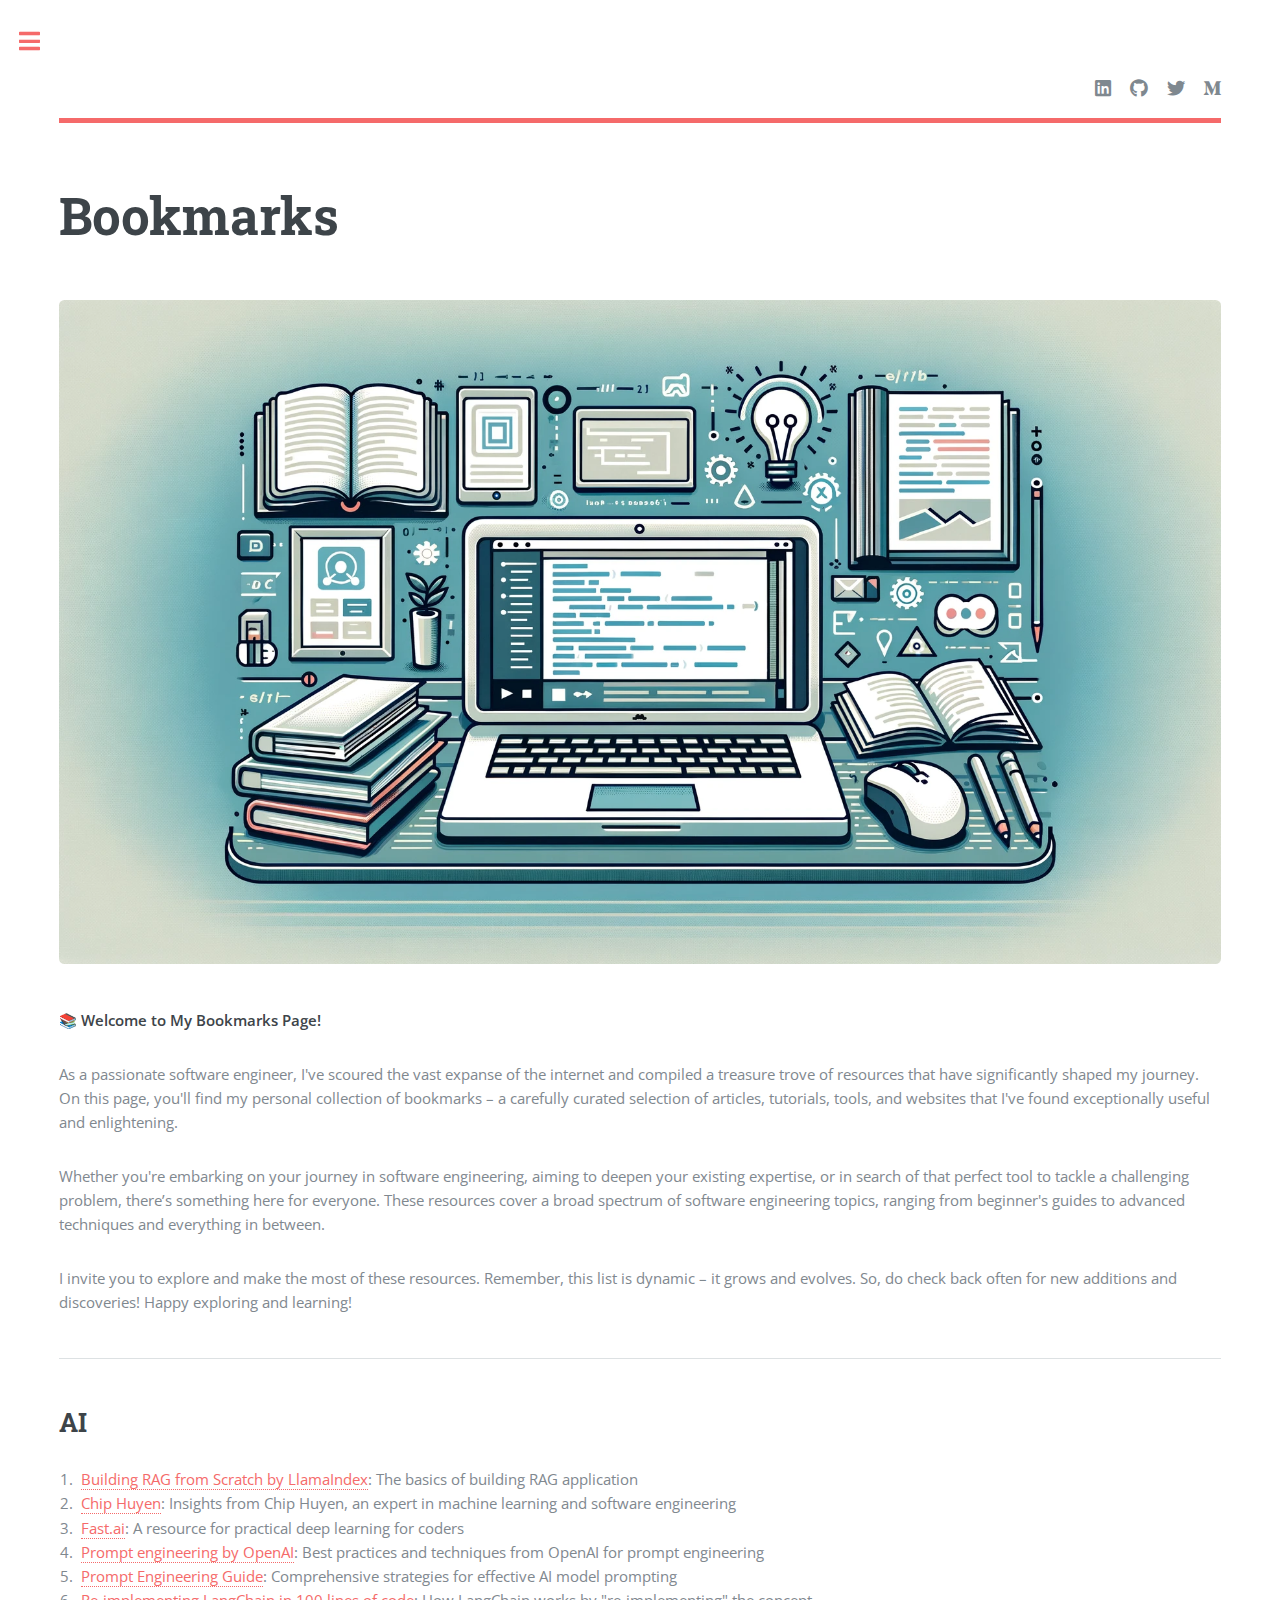
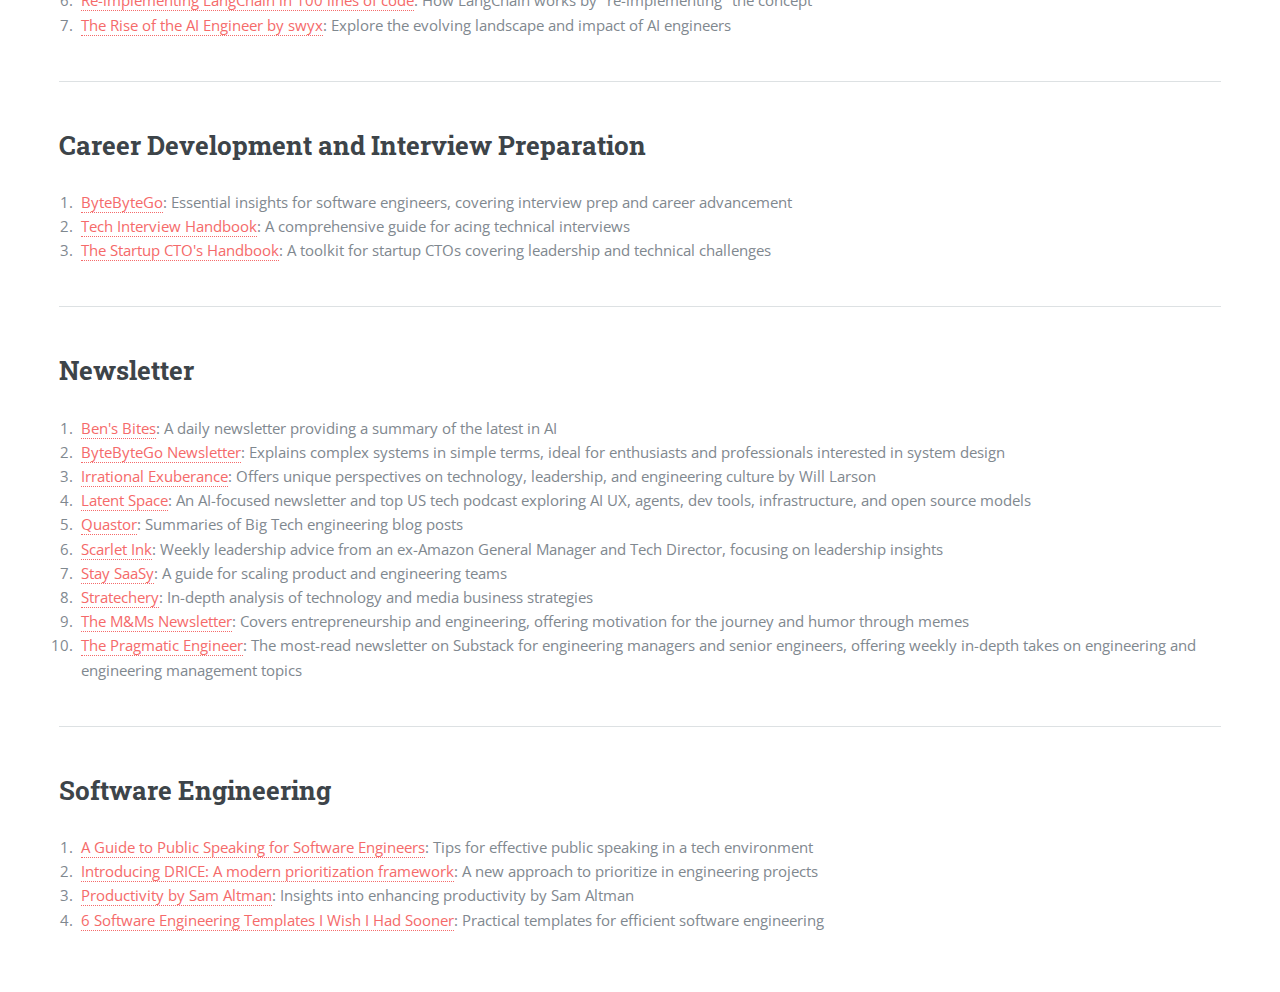
==== bookmarks.html @ eae69dfb "Add stratechery newsletter." ====
<!DOCTYPE HTML>
<html>

<head>
	<!-- Google tag (gtag.js) -->
	<script async src="https://www.googletagmanager.com/gtag/js?id=G-Q0S396J6ZJ"></script>
	<script>
		window.dataLayer = window.dataLayer || [];
		function gtag() { dataLayer.push(arguments); }
		gtag('js', new Date());

		gtag('config', 'G-Q0S396J6ZJ');
	</script>
	<title>Bookmarks</title>
	<meta charset="utf-8" />
	<meta name="viewport" content="width=device-width, initial-scale=1, user-scalable=no" />
	<meta name="description"
		content="Discover a curated list of software engineering resources and tools personally selected by Kai Boon Ee, covering a range of topics from AI to web development." />
	<link rel="stylesheet" href="assets/css/main.css" />
</head>

<body class="is-preload">

	<!-- Wrapper -->
	<div id="wrapper">

		<!-- Main -->
		<div id="main">
			<div class="inner">

				<!-- Header -->
				<header id="header">
					<ul class="icons">
						<li><a href="https://www.linkedin.com/in/eekaiboon/" target="_blank"
								class="icon brands fa-linkedin"><span class="label">LinkedIn</span></a></li>
						<li><a href="https://github.com/eekaiboon" target="_blank" class="icon brands fa-github"><span
									class="label">Github</span></a></li>
						<li><a href="https://twitter.com/eekaiboon" target="_blank" class="icon brands fa-twitter"><span
									class="label">Twitter</span></a></li>
						<li><a href="https://medium.com/@eekaiboon" target="_blank"
								class="icon brands fa-medium-m"><span class="label">Medium</span></a></li>
					</ul>
				</header>

				<!-- Content -->
				<section>
					<header class="main">
						<h1>Bookmarks</h1>
					</header>

					<span class="image main"><img src="images/bookmarks.webp" alt="" /></span>

					<p>
						<strong>📚 Welcome to My Bookmarks Page!</strong>
					</p>
					<p>
						As a passionate software engineer, I've scoured the vast expanse of the internet and compiled a
						treasure trove of resources that have significantly shaped my journey. On this page, you'll find
						my personal collection of bookmarks – a carefully curated selection of articles, tutorials,
						tools, and websites that I've found exceptionally useful and enlightening.
					</p>
					<p>
						Whether you're embarking on your journey in software engineering, aiming to deepen your existing
						expertise, or in search of that perfect tool to tackle a challenging problem, there’s something
						here for everyone. These resources cover a broad spectrum of software engineering topics,
						ranging from beginner's guides to advanced techniques and everything in between.
					</p>
					<p>
						I invite you to explore and make the most of these resources. Remember, this list is dynamic –
						it grows and evolves. So, do check back often for new additions and discoveries! Happy exploring
						and learning!
					</p>

					<hr class="major" />

					<h2><a id="ai"></a>AI</h2>
					<ol>
						<li><a href="https://gpt-index.readthedocs.io/en/stable/optimizing/building_rag_from_scratch.html#"
								target="_blank">Building RAG from Scratch by LlamaIndex</a>: The basics of building RAG
							application</li>
						<li><a href="https://huyenchip.com/" target="_blank">Chip Huyen</a>: Insights from Chip Huyen,
							an expert in machine learning and software engineering</li>
						<li><a href="https://www.fast.ai" target="_blank">Fast.ai</a>: A resource for practical deep
							learning for coders</li>
						<li><a href="https://platform.openai.com/docs/guides/prompt-engineering" target="_blank">Prompt
								engineering by OpenAI</a>: Best practices and techniques from OpenAI for prompt
							engineering</li>
						<li><a href="https://www.promptingguide.ai/" target="_blank">Prompt Engineering Guide</a>:
							Comprehensive strategies for effective AI model prompting</li>
						<li><a href="https://blog.scottlogic.com/2023/05/04/langchain-mini.html"
								target="_blank">Re-implementing LangChain in 100 lines of code</a>: How LangChain works
							by "re-implementing" the concept</li>
						<li><a href="https://www.latent.space/p/ai-engineer" target="_blank">The Rise of the AI Engineer
								by swyx</a>: Explore the evolving landscape and impact of AI engineers</li>
					</ol>

					<hr class="major" />

					<h2><a id="career-dev">Career Development and Interview Preparation</h2>
					<ol>
						<li><a href="https://bytebytego.com/" target="_blank">ByteByteGo</a>: Essential insights for
							software engineers, covering interview prep and career advancement</li>
						<li><a href="https://github.com/yangshun/tech-interview-handbook" target="_blank">Tech Interview
								Handbook</a>: A comprehensive guide for acing technical interviews</li>
						<li><a href="https://github.com/ZachGoldberg/Startup-CTO-Handbook" target="_blank">The Startup
								CTO's Handbook</a>: A toolkit for startup CTOs covering leadership and technical
							challenges</li>
					</ol>

					<hr class="major" />

					<h2><a id="newsletter">Newsletter</h2>
					<ol>
						<li><a href="https://bensbites.co/" target="_blank">Ben's Bites</a>: A daily newsletter
							providing a summary of the latest in AI</li>
						<li><a href="https://blog.bytebytego.com/" target="_blank">ByteByteGo Newsletter</a>: Explains
							complex systems in simple terms, ideal for enthusiasts and professionals interested in
							system design
						</li>
						<li><a href="https://lethain.com/newsletter/" target="_blank">Irrational Exuberance</a>: Offers
							unique perspectives on technology, leadership, and engineering culture by Will Larson</li>
						<li><a href="https://www.latent.space/" target="_blank">Latent Space</a>: An AI-focused
							newsletter and top US tech podcast exploring AI UX, agents, dev tools, infrastructure, and
							open source models</li>
						<li><a href="https://blog.quastor.org/" target="_blank">Quastor</a>: Summaries of Big Tech
							engineering blog posts
						</li>
						<li><a href="https://www.scarletink.com/" target="_blank">Scarlet Ink</a>: Weekly leadership
							advice from an ex-Amazon General Manager and Tech Director, focusing on leadership insights
						</li>
						<li><a href="https://blog.staysaasy.com/" target="_blank">Stay SaaSy</a>: A guide for scaling
							product and engineering teams
						</li>
						<li><a href="https://stratechery.com/" target="_blank">Stratechery</a>: In-depth analysis of
							technology and media business strategies
						</li>
						<li><a href="https://newsletter.memesmotivations.com/" target="_blank">The M&Ms Newsletter</a>:
							Covers entrepreneurship and engineering, offering motivation for the journey and humor
							through memes</li>
						<li><a href="https://newsletter.pragmaticengineer.com/" target="_blank">The Pragmatic
								Engineer</a>: The most-read newsletter on Substack for engineering managers and senior
							engineers, offering weekly in-depth takes on engineering and engineering management topics​
						</li>
					</ol>

					<hr class="major" />

					<h2><a id="software"></a>Software Engineering</h2>
					<ol>
						<li><a href="https://careercutler.substack.com/p/a-guide-to-public-speaking-for-software"
								target="_blank">A Guide to Public Speaking for Software Engineers</a>: Tips for
							effective public speaking in a tech environment
						</li>
						<li><a href="https://www.lennysnewsletter.com/p/introducing-drice-a-modern-prioritization"
								target="_blank">Introducing DRICE: A modern prioritization framework</a>: A new approach
							to prioritize in engineering projects</li>
						<li><a href="https://blog.samaltman.com/productivity" target="_blank">Productivity by Sam
								Altman</a>: Insights into enhancing productivity by Sam Altman</li>
						<li><a href="https://www.developing.dev/p/6-software-engineering-templates" target="_blank">6
								Software Engineering Templates I Wish I Had Sooner</a>: Practical templates for
							efficient software engineering</li>
					</ol>

				</section>

			</div>
		</div>

		<!-- Sidebar -->
		<div id="sidebar-placeholder"></div>

		<!-- Scripts -->
		<script src="assets/js/jquery.min.js"></script>
		<script src="assets/js/browser.min.js"></script>
		<script src="assets/js/breakpoints.min.js"></script>
		<script src="assets/js/util.js"></script>
		<script src="assets/js/main.js"></script>
</body>

</html>
---- assets/css/main.css ----
@import url(fontawesome-all.min.css);
@import url("https://fonts.googleapis.com/css?family=Open+Sans:400,600,400italic,600italic|Roboto+Slab:400,700");
/*
	Editorial by HTML5 UP
	html5up.net | @ajlkn
	Free for personal and commercial use under the CCA 3.0 license (html5up.net/license)
*/
html, body, div, span, applet, object,
iframe, h1, h2, h3, h4, h5, h6, p, blockquote,
pre, a, abbr, acronym, address, big, cite,
code, del, dfn, em, img, ins, kbd, q, s, samp,
small, strike, strong, sub, sup, tt, var, b,
u, i, center, dl, dt, dd, ol, ul, li, fieldset,
form, label, legend, table, caption, tbody,
tfoot, thead, tr, th, td, article, aside,
canvas, details, embed, figure, figcaption,
footer, header, hgroup, menu, nav, output, ruby,
section, summary, time, mark, audio, video {
  margin: 0;
  padding: 0;
  border: 0;
  font-size: 100%;
  font: inherit;
  vertical-align: baseline; }

article, aside, details, figcaption, figure,
footer, header, hgroup, menu, nav, section {
  display: block; }

body {
  line-height: 1; }

ol, ul {
  list-style: none; }

blockquote, q {
  quotes: none; }
  blockquote:before, blockquote:after, q:before, q:after {
    content: '';
    content: none; }

table {
  border-collapse: collapse;
  border-spacing: 0; }

body {
  -webkit-text-size-adjust: none; }

mark {
  background-color: transparent;
  color: inherit; }

input::-moz-focus-inner {
  border: 0;
  padding: 0; }

input, select, textarea {
  -moz-appearance: none;
  -webkit-appearance: none;
  -ms-appearance: none;
  appearance: none; }

/* Basic */
@-ms-viewport {
  width: device-width; }

body {
  -ms-overflow-style: scrollbar; }

@media screen and (max-width: 480px) {
  html, body {
    min-width: 320px; } }

html {
  box-sizing: border-box; }

*, *:before, *:after {
  box-sizing: inherit; }

body {
  background: #ffffff; }
  body.is-preload *, body.is-preload *:before, body.is-preload *:after, body.is-resizing *, body.is-resizing *:before, body.is-resizing *:after {
    -moz-animation: none !important;
    -webkit-animation: none !important;
    -ms-animation: none !important;
    animation: none !important;
    -moz-transition: none !important;
    -webkit-transition: none !important;
    -ms-transition: none !important;
    transition: none !important; }

/* Type */
body, input, select, textarea {
  color: #7f888f;
  font-family: "Open Sans", sans-serif;
  font-size: 14pt;
  font-weight: 400;
  line-height: 1.65; }
  @media screen and (max-width: 1680px) {
    body, input, select, textarea {
      font-size: 12pt; } }
  @media screen and (max-width: 1280px) {
    body, input, select, textarea {
      font-size: 11pt; } }
  @media screen and (max-width: 360px) {
    body, input, select, textarea {
      font-size: 10pt; } }

a {
  -moz-transition: color 0.2s ease-in-out, border-bottom-color 0.2s ease-in-out;
  -webkit-transition: color 0.2s ease-in-out, border-bottom-color 0.2s ease-in-out;
  -ms-transition: color 0.2s ease-in-out, border-bottom-color 0.2s ease-in-out;
  transition: color 0.2s ease-in-out, border-bottom-color 0.2s ease-in-out;
  border-bottom: dotted 1px;
  color: #f56a6a;
  text-decoration: none; }
  a:hover {
    border-bottom-color: #f56a6a;
    color: #f56a6a !important; }
    a:hover strong {
      color: inherit; }

strong, b {
  color: #3d4449;
  font-weight: 600; }

em, i {
  font-style: italic; }

p {
  margin: 0 0 2em 0; }

h1, h2, h3, h4, h5, h6 {
  color: #3d4449;
  font-family: "Roboto Slab", serif;
  font-weight: 700;
  line-height: 1.5;
  margin: 0 0 1em 0; }
  h1 a, h2 a, h3 a, h4 a, h5 a, h6 a {
    color: inherit;
    text-decoration: none;
    border-bottom: 0; }

h1 {
  font-size: 4em;
  margin: 0 0 0.5em 0;
  line-height: 1.3; }

h2 {
  font-size: 1.75em; }

h3 {
  font-size: 1.25em; }

h4 {
  font-size: 1.1em; }

h5 {
  font-size: 0.9em; }

h6 {
  font-size: 0.7em; }

@media screen and (max-width: 1680px) {
  h1 {
    font-size: 3.5em; } }

@media screen and (max-width: 980px) {
  h1 {
    font-size: 3.25em; } }

@media screen and (max-width: 736px) {
  h1 {
    font-size: 2em;
    line-height: 1.4; }
  h2 {
    font-size: 1.5em; } }

sub {
  font-size: 0.8em;
  position: relative;
  top: 0.5em; }

sup {
  font-size: 0.8em;
  position: relative;
  top: -0.5em; }

blockquote {
  border-left: solid 3px rgba(210, 215, 217, 0.75);
  font-style: italic;
  margin: 0 0 2em 0;
  padding: 0.5em 0 0.5em 2em; }

code {
  background: rgba(230, 235, 237, 0.25);
  border-radius: 0.375em;
  border: solid 1px rgba(210, 215, 217, 0.75);
  font-family: "Courier New", monospace;
  font-size: 0.9em;
  margin: 0 0.25em;
  padding: 0.25em 0.65em; }

pre {
  -webkit-overflow-scrolling: touch;
  font-family: "Courier New", monospace;
  font-size: 0.9em;
  margin: 0 0 2em 0; }
  pre code {
    display: block;
    line-height: 1.75;
    padding: 1em 1.5em;
    overflow-x: auto; }

hr {
  border: 0;
  border-bottom: solid 1px rgba(210, 215, 217, 0.75);
  margin: 2em 0; }
  hr.major {
    margin: 3em 0; }

.align-left {
  text-align: left; }

.align-center {
  text-align: center; }

.align-right {
  text-align: right; }

/* Row */
.row {
  display: flex;
  flex-wrap: wrap;
  box-sizing: border-box;
  align-items: stretch; }
  .row > * {
    box-sizing: border-box; }
  .row.gtr-uniform > * > :last-child {
    margin-bottom: 0; }
  .row.aln-left {
    justify-content: flex-start; }
  .row.aln-center {
    justify-content: center; }
  .row.aln-right {
    justify-content: flex-end; }
  .row.aln-top {
    align-items: flex-start; }
  .row.aln-middle {
    align-items: center; }
  .row.aln-bottom {
    align-items: flex-end; }
  .row > .imp {
    order: -1; }
  .row > .col-1 {
    width: 8.33333%; }
  .row > .off-1 {
    margin-left: 8.33333%; }
  .row > .col-2 {
    width: 16.66667%; }
  .row > .off-2 {
    margin-left: 16.66667%; }
  .row > .col-3 {
    width: 25%; }
  .row > .off-3 {
    margin-left: 25%; }
  .row > .col-4 {
    width: 33.33333%; }
  .row > .off-4 {
    margin-left: 33.33333%; }
  .row > .col-5 {
    width: 41.66667%; }
  .row > .off-5 {
    margin-left: 41.66667%; }
  .row > .col-6 {
    width: 50%; }
  .row > .off-6 {
    margin-left: 50%; }
  .row > .col-7 {
    width: 58.33333%; }
  .row > .off-7 {
    margin-left: 58.33333%; }
  .row > .col-8 {
    width: 66.66667%; }
  .row > .off-8 {
    margin-left: 66.66667%; }
  .row > .col-9 {
    width: 75%; }
  .row > .off-9 {
    margin-left: 75%; }
  .row > .col-10 {
    width: 83.33333%; }
  .row > .off-10 {
    margin-left: 83.33333%; }
  .row > .col-11 {
    width: 91.66667%; }
  .row > .off-11 {
    margin-left: 91.66667%; }
  .row > .col-12 {
    width: 100%; }
  .row > .off-12 {
    margin-left: 100%; }
  .row.gtr-0 {
    margin-top: 0;
    margin-left: 0em; }
    .row.gtr-0 > * {
      padding: 0 0 0 0em; }
    .row.gtr-0.gtr-uniform {
      margin-top: 0em; }
      .row.gtr-0.gtr-uniform > * {
        padding-top: 0em; }
  .row.gtr-25 {
    margin-top: 0;
    margin-left: -0.375em; }
    .row.gtr-25 > * {
      padding: 0 0 0 0.375em; }
    .row.gtr-25.gtr-uniform {
      margin-top: -0.375em; }
      .row.gtr-25.gtr-uniform > * {
        padding-top: 0.375em; }
  .row.gtr-50 {
    margin-top: 0;
    margin-left: -0.75em; }
    .row.gtr-50 > * {
      padding: 0 0 0 0.75em; }
    .row.gtr-50.gtr-uniform {
      margin-top: -0.75em; }
      .row.gtr-50.gtr-uniform > * {
        padding-top: 0.75em; }
  .row {
    margin-top: 0;
    margin-left: -1.5em; }
    .row > * {
      padding: 0 0 0 1.5em; }
    .row.gtr-uniform {
      margin-top: -1.5em; }
      .row.gtr-uniform > * {
        padding-top: 1.5em; }
  .row.gtr-150 {
    margin-top: 0;
    margin-left: -2.25em; }
    .row.gtr-150 > * {
      padding: 0 0 0 2.25em; }
    .row.gtr-150.gtr-uniform {
      margin-top: -2.25em; }
      .row.gtr-150.gtr-uniform > * {
        padding-top: 2.25em; }
  .row.gtr-200 {
    margin-top: 0;
    margin-left: -3em; }
    .row.gtr-200 > * {
      padding: 0 0 0 3em; }
    .row.gtr-200.gtr-uniform {
      margin-top: -3em; }
      .row.gtr-200.gtr-uniform > * {
        padding-top: 3em; }
  @media screen and (max-width: 1680px) {
    .row {
      display: flex;
      flex-wrap: wrap;
      box-sizing: border-box;
      align-items: stretch; }
      .row > * {
        box-sizing: border-box; }
      .row.gtr-uniform > * > :last-child {
        margin-bottom: 0; }
      .row.aln-left {
        justify-content: flex-start; }
      .row.aln-center {
        justify-content: center; }
      .row.aln-right {
        justify-content: flex-end; }
      .row.aln-top {
        align-items: flex-start; }
      .row.aln-middle {
        align-items: center; }
      .row.aln-bottom {
        align-items: flex-end; }
      .row > .imp-xlarge {
        order: -1; }
      .row > .col-1-xlarge {
        width: 8.33333%; }
      .row > .off-1-xlarge {
        margin-left: 8.33333%; }
      .row > .col-2-xlarge {
        width: 16.66667%; }
      .row > .off-2-xlarge {
        margin-left: 16.66667%; }
      .row > .col-3-xlarge {
        width: 25%; }
      .row > .off-3-xlarge {
        margin-left: 25%; }
      .row > .col-4-xlarge {
        width: 33.33333%; }
      .row > .off-4-xlarge {
        margin-left: 33.33333%; }
      .row > .col-5-xlarge {
        width: 41.66667%; }
      .row > .off-5-xlarge {
        margin-left: 41.66667%; }
      .row > .col-6-xlarge {
        width: 50%; }
      .row > .off-6-xlarge {
        margin-left: 50%; }
      .row > .col-7-xlarge {
        width: 58.33333%; }
      .row > .off-7-xlarge {
        margin-left: 58.33333%; }
      .row > .col-8-xlarge {
        width: 66.66667%; }
      .row > .off-8-xlarge {
        margin-left: 66.66667%; }
      .row > .col-9-xlarge {
        width: 75%; }
      .row > .off-9-xlarge {
        margin-left: 75%; }
      .row > .col-10-xlarge {
        width: 83.33333%; }
      .row > .off-10-xlarge {
        margin-left: 83.33333%; }
      .row > .col-11-xlarge {
        width: 91.66667%; }
      .row > .off-11-xlarge {
        margin-left: 91.66667%; }
      .row > .col-12-xlarge {
        width: 100%; }
      .row > .off-12-xlarge {
        margin-left: 100%; }
      .row.gtr-0 {
        margin-top: 0;
        margin-left: 0em; }
        .row.gtr-0 > * {
          padding: 0 0 0 0em; }
        .row.gtr-0.gtr-uniform {
          margin-top: 0em; }
          .row.gtr-0.gtr-uniform > * {
            padding-top: 0em; }
      .row.gtr-25 {
        margin-top: 0;
        margin-left: -0.375em; }
        .row.gtr-25 > * {
          padding: 0 0 0 0.375em; }
        .row.gtr-25.gtr-uniform {
          margin-top: -0.375em; }
          .row.gtr-25.gtr-uniform > * {
            padding-top: 0.375em; }
      .row.gtr-50 {
        margin-top: 0;
        margin-left: -0.75em; }
        .row.gtr-50 > * {
          padding: 0 0 0 0.75em; }
        .row.gtr-50.gtr-uniform {
          margin-top: -0.75em; }
          .row.gtr-50.gtr-uniform > * {
            padding-top: 0.75em; }
      .row {
        margin-top: 0;
        margin-left: -1.5em; }
        .row > * {
          padding: 0 0 0 1.5em; }
        .row.gtr-uniform {
          margin-top: -1.5em; }
          .row.gtr-uniform > * {
            padding-top: 1.5em; }
      .row.gtr-150 {
        margin-top: 0;
        margin-left: -2.25em; }
        .row.gtr-150 > * {
          padding: 0 0 0 2.25em; }
        .row.gtr-150.gtr-uniform {
          margin-top: -2.25em; }
          .row.gtr-150.gtr-uniform > * {
            padding-top: 2.25em; }
      .row.gtr-200 {
        margin-top: 0;
        margin-left: -3em; }
        .row.gtr-200 > * {
          padding: 0 0 0 3em; }
        .row.gtr-200.gtr-uniform {
          margin-top: -3em; }
          .row.gtr-200.gtr-uniform > * {
            padding-top: 3em; } }
  @media screen and (max-width: 1280px) {
    .row {
      display: flex;
      flex-wrap: wrap;
      box-sizing: border-box;
      align-items: stretch; }
      .row > * {
        box-sizing: border-box; }
      .row.gtr-uniform > * > :last-child {
        margin-bottom: 0; }
      .row.aln-left {
        justify-content: flex-start; }
      .row.aln-center {
        justify-content: center; }
      .row.aln-right {
        justify-content: flex-end; }
      .row.aln-top {
        align-items: flex-start; }
      .row.aln-middle {
        align-items: center; }
      .row.aln-bottom {
        align-items: flex-end; }
      .row > .imp-large {
        order: -1; }
      .row > .col-1-large {
        width: 8.33333%; }
      .row > .off-1-large {
        margin-left: 8.33333%; }
      .row > .col-2-large {
        width: 16.66667%; }
      .row > .off-2-large {
        margin-left: 16.66667%; }
      .row > .col-3-large {
        width: 25%; }
      .row > .off-3-large {
        margin-left: 25%; }
      .row > .col-4-large {
        width: 33.33333%; }
      .row > .off-4-large {
        margin-left: 33.33333%; }
      .row > .col-5-large {
        width: 41.66667%; }
      .row > .off-5-large {
        margin-left: 41.66667%; }
      .row > .col-6-large {
        width: 50%; }
      .row > .off-6-large {
        margin-left: 50%; }
      .row > .col-7-large {
        width: 58.33333%; }
      .row > .off-7-large {
        margin-left: 58.33333%; }
      .row > .col-8-large {
        width: 66.66667%; }
      .row > .off-8-large {
        margin-left: 66.66667%; }
      .row > .col-9-large {
        width: 75%; }
      .row > .off-9-large {
        margin-left: 75%; }
      .row > .col-10-large {
        width: 83.33333%; }
      .row > .off-10-large {
        margin-left: 83.33333%; }
      .row > .col-11-large {
        width: 91.66667%; }
      .row > .off-11-large {
        margin-left: 91.66667%; }
      .row > .col-12-large {
        width: 100%; }
      .row > .off-12-large {
        margin-left: 100%; }
      .row.gtr-0 {
        margin-top: 0;
        margin-left: 0em; }
        .row.gtr-0 > * {
          padding: 0 0 0 0em; }
        .row.gtr-0.gtr-uniform {
          margin-top: 0em; }
          .row.gtr-0.gtr-uniform > * {
            padding-top: 0em; }
      .row.gtr-25 {
        margin-top: 0;
        margin-left: -0.375em; }
        .row.gtr-25 > * {
          padding: 0 0 0 0.375em; }
        .row.gtr-25.gtr-uniform {
          margin-top: -0.375em; }
          .row.gtr-25.gtr-uniform > * {
            padding-top: 0.375em; }
      .row.gtr-50 {
        margin-top: 0;
        margin-left: -0.75em; }
        .row.gtr-50 > * {
          padding: 0 0 0 0.75em; }
        .row.gtr-50.gtr-uniform {
          margin-top: -0.75em; }
          .row.gtr-50.gtr-uniform > * {
            padding-top: 0.75em; }
      .row {
        margin-top: 0;
        margin-left: -1.5em; }
        .row > * {
          padding: 0 0 0 1.5em; }
        .row.gtr-uniform {
          margin-top: -1.5em; }
          .row.gtr-uniform > * {
            padding-top: 1.5em; }
      .row.gtr-150 {
        margin-top: 0;
        margin-left: -2.25em; }
        .row.gtr-150 > * {
          padding: 0 0 0 2.25em; }
        .row.gtr-150.gtr-uniform {
          margin-top: -2.25em; }
          .row.gtr-150.gtr-uniform > * {
            padding-top: 2.25em; }
      .row.gtr-200 {
        margin-top: 0;
        margin-left: -3em; }
        .row.gtr-200 > * {
          padding: 0 0 0 3em; }
        .row.gtr-200.gtr-uniform {
          margin-top: -3em; }
          .row.gtr-200.gtr-uniform > * {
            padding-top: 3em; } }
  @media screen and (max-width: 980px) {
    .row {
      display: flex;
      flex-wrap: wrap;
      box-sizing: border-box;
      align-items: stretch; }
      .row > * {
        box-sizing: border-box; }
      .row.gtr-uniform > * > :last-child {
        margin-bottom: 0; }
      .row.aln-left {
        justify-content: flex-start; }
      .row.aln-center {
        justify-content: center; }
      .row.aln-right {
        justify-content: flex-end; }
      .row.aln-top {
        align-items: flex-start; }
      .row.aln-middle {
        align-items: center; }
      .row.aln-bottom {
        align-items: flex-end; }
      .row > .imp-medium {
        order: -1; }
      .row > .col-1-medium {
        width: 8.33333%; }
      .row > .off-1-medium {
        margin-left: 8.33333%; }
      .row > .col-2-medium {
        width: 16.66667%; }
      .row > .off-2-medium {
        margin-left: 16.66667%; }
      .row > .col-3-medium {
        width: 25%; }
      .row > .off-3-medium {
        margin-left: 25%; }
      .row > .col-4-medium {
        width: 33.33333%; }
      .row > .off-4-medium {
        margin-left: 33.33333%; }
      .row > .col-5-medium {
        width: 41.66667%; }
      .row > .off-5-medium {
        margin-left: 41.66667%; }
      .row > .col-6-medium {
        width: 50%; }
      .row > .off-6-medium {
        margin-left: 50%; }
      .row > .col-7-medium {
        width: 58.33333%; }
      .row > .off-7-medium {
        margin-left: 58.33333%; }
      .row > .col-8-medium {
        width: 66.66667%; }
      .row > .off-8-medium {
        margin-left: 66.66667%; }
      .row > .col-9-medium {
        width: 75%; }
      .row > .off-9-medium {
        margin-left: 75%; }
      .row > .col-10-medium {
        width: 83.33333%; }
      .row > .off-10-medium {
        margin-left: 83.33333%; }
      .row > .col-11-medium {
        width: 91.66667%; }
      .row > .off-11-medium {
        margin-left: 91.66667%; }
      .row > .col-12-medium {
        width: 100%; }
      .row > .off-12-medium {
        margin-left: 100%; }
      .row.gtr-0 {
        margin-top: 0;
        margin-left: 0em; }
        .row.gtr-0 > * {
          padding: 0 0 0 0em; }
        .row.gtr-0.gtr-uniform {
          margin-top: 0em; }
          .row.gtr-0.gtr-uniform > * {
            padding-top: 0em; }
      .row.gtr-25 {
        margin-top: 0;
        margin-left: -0.375em; }
        .row.gtr-25 > * {
          padding: 0 0 0 0.375em; }
        .row.gtr-25.gtr-uniform {
          margin-top: -0.375em; }
          .row.gtr-25.gtr-uniform > * {
            padding-top: 0.375em; }
      .row.gtr-50 {
        margin-top: 0;
        margin-left: -0.75em; }
        .row.gtr-50 > * {
          padding: 0 0 0 0.75em; }
        .row.gtr-50.gtr-uniform {
          margin-top: -0.75em; }
          .row.gtr-50.gtr-uniform > * {
            padding-top: 0.75em; }
      .row {
        margin-top: 0;
        margin-left: -1.5em; }
        .row > * {
          padding: 0 0 0 1.5em; }
        .row.gtr-uniform {
          margin-top: -1.5em; }
          .row.gtr-uniform > * {
            padding-top: 1.5em; }
      .row.gtr-150 {
        margin-top: 0;
        margin-left: -2.25em; }
        .row.gtr-150 > * {
          padding: 0 0 0 2.25em; }
        .row.gtr-150.gtr-uniform {
          margin-top: -2.25em; }
          .row.gtr-150.gtr-uniform > * {
            padding-top: 2.25em; }
      .row.gtr-200 {
        margin-top: 0;
        margin-left: -3em; }
        .row.gtr-200 > * {
          padding: 0 0 0 3em; }
        .row.gtr-200.gtr-uniform {
          margin-top: -3em; }
          .row.gtr-200.gtr-uniform > * {
            padding-top: 3em; } }
  @media screen and (max-width: 736px) {
    .row {
      display: flex;
      flex-wrap: wrap;
      box-sizing: border-box;
      align-items: stretch; }
      .row > * {
        box-sizing: border-box; }
      .row.gtr-uniform > * > :last-child {
        margin-bottom: 0; }
      .row.aln-left {
        justify-content: flex-start; }
      .row.aln-center {
        justify-content: center; }
      .row.aln-right {
        justify-content: flex-end; }
      .row.aln-top {
        align-items: flex-start; }
      .row.aln-middle {
        align-items: center; }
      .row.aln-bottom {
        align-items: flex-end; }
      .row > .imp-small {
        order: -1; }
      .row > .col-1-small {
        width: 8.33333%; }
      .row > .off-1-small {
        margin-left: 8.33333%; }
      .row > .col-2-small {
        width: 16.66667%; }
      .row > .off-2-small {
        margin-left: 16.66667%; }
      .row > .col-3-small {
        width: 25%; }
      .row > .off-3-small {
        margin-left: 25%; }
      .row > .col-4-small {
        width: 33.33333%; }
      .row > .off-4-small {
        margin-left: 33.33333%; }
      .row > .col-5-small {
        width: 41.66667%; }
      .row > .off-5-small {
        margin-left: 41.66667%; }
      .row > .col-6-small {
        width: 50%; }
      .row > .off-6-small {
        margin-left: 50%; }
      .row > .col-7-small {
        width: 58.33333%; }
      .row > .off-7-small {
        margin-left: 58.33333%; }
      .row > .col-8-small {
        width: 66.66667%; }
      .row > .off-8-small {
        margin-left: 66.66667%; }
      .row > .col-9-small {
        width: 75%; }
      .row > .off-9-small {
        margin-left: 75%; }
      .row > .col-10-small {
        width: 83.33333%; }
      .row > .off-10-small {
        margin-left: 83.33333%; }
      .row > .col-11-small {
        width: 91.66667%; }
      .row > .off-11-small {
        margin-left: 91.66667%; }
      .row > .col-12-small {
        width: 100%; }
      .row > .off-12-small {
        margin-left: 100%; }
      .row.gtr-0 {
        margin-top: 0;
        margin-left: 0em; }
        .row.gtr-0 > * {
          padding: 0 0 0 0em; }
        .row.gtr-0.gtr-uniform {
          margin-top: 0em; }
          .row.gtr-0.gtr-uniform > * {
            padding-top: 0em; }
      .row.gtr-25 {
        margin-top: 0;
        margin-left: -0.375em; }
        .row.gtr-25 > * {
          padding: 0 0 0 0.375em; }
        .row.gtr-25.gtr-uniform {
          margin-top: -0.375em; }
          .row.gtr-25.gtr-uniform > * {
            padding-top: 0.375em; }
      .row.gtr-50 {
        margin-top: 0;
        margin-left: -0.75em; }
        .row.gtr-50 > * {
          padding: 0 0 0 0.75em; }
        .row.gtr-50.gtr-uniform {
          margin-top: -0.75em; }
          .row.gtr-50.gtr-uniform > * {
            padding-top: 0.75em; }
      .row {
        margin-top: 0;
        margin-left: -1.5em; }
        .row > * {
          padding: 0 0 0 1.5em; }
        .row.gtr-uniform {
          margin-top: -1.5em; }
          .row.gtr-uniform > * {
            padding-top: 1.5em; }
      .row.gtr-150 {
        margin-top: 0;
        margin-left: -2.25em; }
        .row.gtr-150 > * {
          padding: 0 0 0 2.25em; }
        .row.gtr-150.gtr-uniform {
          margin-top: -2.25em; }
          .row.gtr-150.gtr-uniform > * {
            padding-top: 2.25em; }
      .row.gtr-200 {
        margin-top: 0;
        margin-left: -3em; }
        .row.gtr-200 > * {
          padding: 0 0 0 3em; }
        .row.gtr-200.gtr-uniform {
          margin-top: -3em; }
          .row.gtr-200.gtr-uniform > * {
            padding-top: 3em; } }
  @media screen and (max-width: 480px) {
    .row {
      display: flex;
      flex-wrap: wrap;
      box-sizing: border-box;
      align-items: stretch; }
      .row > * {
        box-sizing: border-box; }
      .row.gtr-uniform > * > :last-child {
        margin-bottom: 0; }
      .row.aln-left {
        justify-content: flex-start; }
      .row.aln-center {
        justify-content: center; }
      .row.aln-right {
        justify-content: flex-end; }
      .row.aln-top {
        align-items: flex-start; }
      .row.aln-middle {
        align-items: center; }
      .row.aln-bottom {
        align-items: flex-end; }
      .row > .imp-xsmall {
        order: -1; }
      .row > .col-1-xsmall {
        width: 8.33333%; }
      .row > .off-1-xsmall {
        margin-left: 8.33333%; }
      .row > .col-2-xsmall {
        width: 16.66667%; }
      .row > .off-2-xsmall {
        margin-left: 16.66667%; }
      .row > .col-3-xsmall {
        width: 25%; }
      .row > .off-3-xsmall {
        margin-left: 25%; }
      .row > .col-4-xsmall {
        width: 33.33333%; }
      .row > .off-4-xsmall {
        margin-left: 33.33333%; }
      .row > .col-5-xsmall {
        width: 41.66667%; }
      .row > .off-5-xsmall {
        margin-left: 41.66667%; }
      .row > .col-6-xsmall {
        width: 50%; }
      .row > .off-6-xsmall {
        margin-left: 50%; }
      .row > .col-7-xsmall {
        width: 58.33333%; }
      .row > .off-7-xsmall {
        margin-left: 58.33333%; }
      .row > .col-8-xsmall {
        width: 66.66667%; }
      .row > .off-8-xsmall {
        margin-left: 66.66667%; }
      .row > .col-9-xsmall {
        width: 75%; }
      .row > .off-9-xsmall {
        margin-left: 75%; }
      .row > .col-10-xsmall {
        width: 83.33333%; }
      .row > .off-10-xsmall {
        margin-left: 83.33333%; }
      .row > .col-11-xsmall {
        width: 91.66667%; }
      .row > .off-11-xsmall {
        margin-left: 91.66667%; }
      .row > .col-12-xsmall {
        width: 100%; }
      .row > .off-12-xsmall {
        margin-left: 100%; }
      .row.gtr-0 {
        margin-top: 0;
        margin-left: 0em; }
        .row.gtr-0 > * {
          padding: 0 0 0 0em; }
        .row.gtr-0.gtr-uniform {
          margin-top: 0em; }
          .row.gtr-0.gtr-uniform > * {
            padding-top: 0em; }
      .row.gtr-25 {
        margin-top: 0;
        margin-left: -0.375em; }
        .row.gtr-25 > * {
          padding: 0 0 0 0.375em; }
        .row.gtr-25.gtr-uniform {
          margin-top: -0.375em; }
          .row.gtr-25.gtr-uniform > * {
            padding-top: 0.375em; }
      .row.gtr-50 {
        margin-top: 0;
        margin-left: -0.75em; }
        .row.gtr-50 > * {
          padding: 0 0 0 0.75em; }
        .row.gtr-50.gtr-uniform {
          margin-top: -0.75em; }
          .row.gtr-50.gtr-uniform > * {
            padding-top: 0.75em; }
      .row {
        margin-top: 0;
        margin-left: -1.5em; }
        .row > * {
          padding: 0 0 0 1.5em; }
        .row.gtr-uniform {
          margin-top: -1.5em; }
          .row.gtr-uniform > * {
            padding-top: 1.5em; }
      .row.gtr-150 {
        margin-top: 0;
        margin-left: -2.25em; }
        .row.gtr-150 > * {
          padding: 0 0 0 2.25em; }
        .row.gtr-150.gtr-uniform {
          margin-top: -2.25em; }
          .row.gtr-150.gtr-uniform > * {
            padding-top: 2.25em; }
      .row.gtr-200 {
        margin-top: 0;
        margin-left: -3em; }
        .row.gtr-200 > * {
          padding: 0 0 0 3em; }
        .row.gtr-200.gtr-uniform {
          margin-top: -3em; }
          .row.gtr-200.gtr-uniform > * {
            padding-top: 3em; } }

/* Section/Article */
section.special, article.special {
  text-align: center; }

header p {
  font-family: "Roboto Slab", serif;
  font-size: 1em;
  font-weight: 400;
  letter-spacing: 0.075em;
  margin-top: -0.5em;
  text-transform: uppercase; }

header.major > :last-child {
  border-bottom: solid 3px #f56a6a;
  display: inline-block;
  margin: 0 0 2em 0;
  padding: 0 0.75em 0.5em 0; }

header.main > :last-child {
  margin: 0 0 1em 0; }

/* Form */
form {
  margin: 0 0 2em 0; }

label {
  color: #3d4449;
  display: block;
  font-size: 0.9em;
  font-weight: 600;
  margin: 0 0 1em 0; }

input[type="text"],
input[type="password"],
input[type="email"],
input[type="tel"],
input[type="search"],
input[type="url"],
select,
textarea {
  -moz-appearance: none;
  -webkit-appearance: none;
  -ms-appearance: none;
  appearance: none;
  background: #ffffff;
  border-radius: 0.375em;
  border: none;
  border: solid 1px rgba(210, 215, 217, 0.75);
  color: inherit;
  display: block;
  outline: 0;
  padding: 0 1em;
  text-decoration: none;
  width: 100%; }
  input[type="text"]:invalid,
  input[type="password"]:invalid,
  input[type="email"]:invalid,
  input[type="tel"]:invalid,
  input[type="search"]:invalid,
  input[type="url"]:invalid,
  select:invalid,
  textarea:invalid {
    box-shadow: none; }
  input[type="text"]:focus,
  input[type="password"]:focus,
  input[type="email"]:focus,
  input[type="tel"]:focus,
  input[type="search"]:focus,
  input[type="url"]:focus,
  select:focus,
  textarea:focus {
    border-color: #f56a6a;
    box-shadow: 0 0 0 1px #f56a6a; }

select {
  background-image: url("data:image/svg+xml;charset=utf8,%3Csvg xmlns='http://www.w3.org/2000/svg' width='40' height='40' preserveAspectRatio='none' viewBox='0 0 40 40'%3E%3Cpath d='M9.4,12.3l10.4,10.4l10.4-10.4c0.2-0.2,0.5-0.4,0.9-0.4c0.3,0,0.6,0.1,0.9,0.4l3.3,3.3c0.2,0.2,0.4,0.5,0.4,0.9 c0,0.4-0.1,0.6-0.4,0.9L20.7,31.9c-0.2,0.2-0.5,0.4-0.9,0.4c-0.3,0-0.6-0.1-0.9-0.4L4.3,17.3c-0.2-0.2-0.4-0.5-0.4-0.9 c0-0.4,0.1-0.6,0.4-0.9l3.3-3.3c0.2-0.2,0.5-0.4,0.9-0.4S9.1,12.1,9.4,12.3z' fill='rgba(210, 215, 217, 0.75)' /%3E%3C/svg%3E");
  background-size: 1.25em;
  background-repeat: no-repeat;
  background-position: calc(100% - 1em) center;
  height: 2.75em;
  padding-right: 2.75em;
  text-overflow: ellipsis; }
  select option {
    color: #3d4449;
    background: #ffffff; }
  select:focus::-ms-value {
    background-color: transparent; }
  select::-ms-expand {
    display: none; }

input[type="text"],
input[type="password"],
input[type="email"],
input[type="tel"],
input[type="search"],
input[type="url"],
select {
  height: 2.75em; }

textarea {
  padding: 0.75em 1em; }

input[type="checkbox"],
input[type="radio"] {
  -moz-appearance: none;
  -webkit-appearance: none;
  -ms-appearance: none;
  appearance: none;
  display: block;
  float: left;
  margin-right: -2em;
  opacity: 0;
  width: 1em;
  z-index: -1; }
  input[type="checkbox"] + label,
  input[type="radio"] + label {
    text-decoration: none;
    color: #7f888f;
    cursor: pointer;
    display: inline-block;
    font-size: 1em;
    font-weight: 400;
    padding-left: 2.4em;
    padding-right: 0.75em;
    position: relative; }
    input[type="checkbox"] + label:before,
    input[type="radio"] + label:before {
      -moz-osx-font-smoothing: grayscale;
      -webkit-font-smoothing: antialiased;
      display: inline-block;
      font-style: normal;
      font-variant: normal;
      text-rendering: auto;
      line-height: 1;
      text-transform: none !important;
      font-family: 'Font Awesome 5 Free';
      font-weight: 900; }
    input[type="checkbox"] + label:before,
    input[type="radio"] + label:before {
      background: #ffffff;
      border-radius: 0.375em;
      border: solid 1px rgba(210, 215, 217, 0.75);
      content: '';
      display: inline-block;
      font-size: 0.8em;
      height: 2.0625em;
      left: 0;
      line-height: 2.0625em;
      position: absolute;
      text-align: center;
      top: 0;
      width: 2.0625em; }
  input[type="checkbox"]:checked + label:before,
  input[type="radio"]:checked + label:before {
    background: #3d4449;
    border-color: #3d4449;
    color: #ffffff;
    content: '\f00c'; }
  input[type="checkbox"]:focus + label:before,
  input[type="radio"]:focus + label:before {
    border-color: #f56a6a;
    box-shadow: 0 0 0 1px #f56a6a; }

input[type="checkbox"] + label:before {
  border-radius: 0.375em; }

input[type="radio"] + label:before {
  border-radius: 100%; }

::-webkit-input-placeholder {
  color: #9fa3a6 !important;
  opacity: 1.0; }

:-moz-placeholder {
  color: #9fa3a6 !important;
  opacity: 1.0; }

::-moz-placeholder {
  color: #9fa3a6 !important;
  opacity: 1.0; }

:-ms-input-placeholder {
  color: #9fa3a6 !important;
  opacity: 1.0; }

/* Box */
.box {
  border-radius: 0.375em;
  border: solid 1px rgba(210, 215, 217, 0.75);
  margin-bottom: 2em;
  padding: 1.5em; }
  .box > :last-child,
  .box > :last-child > :last-child,
  .box > :last-child > :last-child > :last-child {
    margin-bottom: 0; }
  .box.alt {
    border: 0;
    border-radius: 0;
    padding: 0; }

/* Icon */
.icon {
  text-decoration: none;
  border-bottom: none;
  position: relative; }
  .icon:before {
    -moz-osx-font-smoothing: grayscale;
    -webkit-font-smoothing: antialiased;
    display: inline-block;
    font-style: normal;
    font-variant: normal;
    text-rendering: auto;
    line-height: 1;
    text-transform: none !important;
    font-family: 'Font Awesome 5 Free';
    font-weight: 400; }
  .icon > .label {
    display: none; }
  .icon:before {
    line-height: inherit; }
  .icon.solid:before {
    font-weight: 900; }
  .icon.brands:before {
    font-family: 'Font Awesome 5 Brands'; }

/* Image */
.image {
  border-radius: 0.375em;
  border: 0;
  display: inline-block;
  position: relative; }
  .image img {
    border-radius: 0.375em;
    display: block; }
  .image.left, .image.right {
    max-width: 40%; }
    .image.left img, .image.right img {
      width: 100%; }
  .image.left {
    float: left;
    padding: 0 1.5em 1em 0;
    top: 0.25em; }
  .image.right {
    float: right;
    padding: 0 0 1em 1.5em;
    top: 0.25em; }
  .image.fit {
    display: block;
    margin: 0 0 2em 0;
    width: 100%; }
    .image.fit img {
      width: 100%; }
  .image.main {
    display: block;
    margin: 0 0 3em 0;
    width: 100%; }
    .image.main img {
      width: 100%; }

a.image {
  overflow: hidden; }
  a.image img {
    -moz-transition: -moz-transform 0.2s ease;
    -webkit-transition: -webkit-transform 0.2s ease;
    -ms-transition: -ms-transform 0.2s ease;
    transition: transform 0.2s ease; }
  a.image:hover img {
    -moz-transform: scale(1.075);
    -webkit-transform: scale(1.075);
    -ms-transform: scale(1.075);
    transform: scale(1.075); }

/* List */
ol {
  list-style: decimal;
  margin: 0 0 2em 0;
  padding-left: 1.25em; }
  ol li {
    padding-left: 0.25em; }

ul {
  list-style: disc;
  margin: 0 0 2em 0;
  padding-left: 1em; }
  ul li {
    padding-left: 0.5em; }
  ul.alt {
    list-style: none;
    padding-left: 0; }
    ul.alt li {
      border-top: solid 1px rgba(210, 215, 217, 0.75);
      padding: 0.5em 0; }
      ul.alt li:first-child {
        border-top: 0;
        padding-top: 0; }

dl {
  margin: 0 0 2em 0; }
  dl dt {
    display: block;
    font-weight: 600;
    margin: 0 0 1em 0; }
  dl dd {
    margin-left: 2em; }

/* Actions */
ul.actions {
  display: -moz-flex;
  display: -webkit-flex;
  display: -ms-flex;
  display: flex;
  cursor: default;
  list-style: none;
  margin-left: -1em;
  padding-left: 0; }
  ul.actions li {
    padding: 0 0 0 1em;
    vertical-align: middle; }
  ul.actions.special {
    -moz-justify-content: center;
    -webkit-justify-content: center;
    -ms-justify-content: center;
    justify-content: center;
    width: 100%;
    margin-left: 0; }
    ul.actions.special li:first-child {
      padding-left: 0; }
  ul.actions.stacked {
    -moz-flex-direction: column;
    -webkit-flex-direction: column;
    -ms-flex-direction: column;
    flex-direction: column;
    margin-left: 0; }
    ul.actions.stacked li {
      padding: 1.3em 0 0 0; }
      ul.actions.stacked li:first-child {
        padding-top: 0; }
  ul.actions.fit {
    width: calc(100% + 1em); }
    ul.actions.fit li {
      -moz-flex-grow: 1;
      -webkit-flex-grow: 1;
      -ms-flex-grow: 1;
      flex-grow: 1;
      -moz-flex-shrink: 1;
      -webkit-flex-shrink: 1;
      -ms-flex-shrink: 1;
      flex-shrink: 1;
      width: 100%; }
      ul.actions.fit li > * {
        width: 100%; }
    ul.actions.fit.stacked {
      width: 100%; }

/* Icons */
ul.icons {
  cursor: default;
  list-style: none;
  padding-left: 0; }
  ul.icons li {
    display: inline-block;
    padding: 0 1em 0 0; }
    ul.icons li:last-child {
      padding-right: 0; }
    ul.icons li .icon {
      color: inherit; }
      ul.icons li .icon:before {
        font-size: 1.25em; }

/* Contact */
ul.contact {
  list-style: none;
  padding: 0; }
  ul.contact li {
    text-decoration: none;
    border-top: solid 1px rgba(210, 215, 217, 0.75);
    margin: 1.5em 0 0 0;
    padding: 1.5em 0 0 3em;
    position: relative; }
    ul.contact li:before {
      -moz-osx-font-smoothing: grayscale;
      -webkit-font-smoothing: antialiased;
      display: inline-block;
      font-style: normal;
      font-variant: normal;
      text-rendering: auto;
      line-height: 1;
      text-transform: none !important;
      font-family: 'Font Awesome 5 Free';
      font-weight: 400; }
    ul.contact li:before {
      color: #f56a6a;
      display: inline-block;
      font-size: 1.5em;
      height: 1.125em;
      left: 0;
      line-height: 1.125em;
      position: absolute;
      text-align: center;
      top: 1em;
      width: 1.5em; }
    ul.contact li:first-child {
      border-top: 0;
      margin-top: 0;
      padding-top: 0; }
      ul.contact li:first-child:before {
        top: 0; }
    ul.contact li a {
      color: inherit; }

/* Pagination */
ul.pagination {
  cursor: default;
  list-style: none;
  padding-left: 0; }
  ul.pagination li {
    display: inline-block;
    padding-left: 0;
    vertical-align: middle; }
    ul.pagination li > .page {
      -moz-transition: background-color 0.2s ease-in-out, color 0.2s ease-in-out;
      -webkit-transition: background-color 0.2s ease-in-out, color 0.2s ease-in-out;
      -ms-transition: background-color 0.2s ease-in-out, color 0.2s ease-in-out;
      transition: background-color 0.2s ease-in-out, color 0.2s ease-in-out;
      border-bottom: 0;
      border-radius: 0.375em;
      display: inline-block;
      font-size: 0.8em;
      font-weight: 600;
      height: 2em;
      line-height: 2em;
      margin: 0 0.125em;
      min-width: 2em;
      padding: 0 0.5em;
      text-align: center; }
      ul.pagination li > .page.active {
        background-color: #f56a6a;
        color: #ffffff !important; }
        ul.pagination li > .page.active:hover {
          background-color: #f67878; }
        ul.pagination li > .page.active:active {
          background-color: #f45c5c; }
    ul.pagination li:first-child {
      padding-right: 0.75em; }
    ul.pagination li:last-child {
      padding-left: 0.75em; }
  @media screen and (max-width: 480px) {
    ul.pagination li:nth-child(n+2):nth-last-child(n+2) {
      display: none; }
    ul.pagination li:first-child {
      padding-right: 0; } }

/* Table */
.table-wrapper {
  -webkit-overflow-scrolling: touch;
  overflow-x: auto; }

table {
  margin: 0 0 2em 0;
  width: 100%; }
  table tbody tr {
    border: solid 1px rgba(210, 215, 217, 0.75);
    border-left: 0;
    border-right: 0; }
    table tbody tr:nth-child(2n + 1) {
      background-color: rgba(230, 235, 237, 0.25); }
  table td {
    padding: 0.75em 0.75em; }
  table th {
    color: #3d4449;
    font-size: 0.9em;
    font-weight: 600;
    padding: 0 0.75em 0.75em 0.75em;
    text-align: left; }
  table thead {
    border-bottom: solid 2px rgba(210, 215, 217, 0.75); }
  table tfoot {
    border-top: solid 2px rgba(210, 215, 217, 0.75); }
  table.alt {
    border-collapse: separate; }
    table.alt tbody tr td {
      border: solid 1px rgba(210, 215, 217, 0.75);
      border-left-width: 0;
      border-top-width: 0; }
      table.alt tbody tr td:first-child {
        border-left-width: 1px; }
    table.alt tbody tr:first-child td {
      border-top-width: 1px; }
    table.alt thead {
      border-bottom: 0; }
    table.alt tfoot {
      border-top: 0; }

/* Button */
input[type="submit"],
input[type="reset"],
input[type="button"],
button,
.button {
  -moz-appearance: none;
  -webkit-appearance: none;
  -ms-appearance: none;
  appearance: none;
  -moz-transition: background-color 0.2s ease-in-out, color 0.2s ease-in-out;
  -webkit-transition: background-color 0.2s ease-in-out, color 0.2s ease-in-out;
  -ms-transition: background-color 0.2s ease-in-out, color 0.2s ease-in-out;
  transition: background-color 0.2s ease-in-out, color 0.2s ease-in-out;
  background-color: transparent;
  border-radius: 0.375em;
  border: 0;
  box-shadow: inset 0 0 0 2px #f56a6a;
  color: #f56a6a !important;
  cursor: pointer;
  display: inline-block;
  font-family: "Roboto Slab", serif;
  font-size: 0.8em;
  font-weight: 700;
  height: 3.5em;
  letter-spacing: 0.075em;
  line-height: 3.5em;
  padding: 0 2.25em;
  text-align: center;
  text-decoration: none;
  text-transform: uppercase;
  white-space: nowrap; }
  input[type="submit"]:hover,
  input[type="reset"]:hover,
  input[type="button"]:hover,
  button:hover,
  .button:hover {
    background-color: rgba(245, 106, 106, 0.05); }
  input[type="submit"]:active,
  input[type="reset"]:active,
  input[type="button"]:active,
  button:active,
  .button:active {
    background-color: rgba(245, 106, 106, 0.15); }
  input[type="submit"].icon:before,
  input[type="reset"].icon:before,
  input[type="button"].icon:before,
  button.icon:before,
  .button.icon:before {
    margin-right: 0.5em; }
  input[type="submit"].fit,
  input[type="reset"].fit,
  input[type="button"].fit,
  button.fit,
  .button.fit {
    width: 100%; }
  input[type="submit"].small,
  input[type="reset"].small,
  input[type="button"].small,
  button.small,
  .button.small {
    font-size: 0.6em; }
  input[type="submit"].large,
  input[type="reset"].large,
  input[type="button"].large,
  button.large,
  .button.large {
    font-size: 1em;
    height: 3.65em;
    line-height: 3.65em; }
  input[type="submit"].primary,
  input[type="reset"].primary,
  input[type="button"].primary,
  button.primary,
  .button.primary {
    background-color: #f56a6a;
    box-shadow: none;
    color: #ffffff !important; }
    input[type="submit"].primary:hover,
    input[type="reset"].primary:hover,
    input[type="button"].primary:hover,
    button.primary:hover,
    .button.primary:hover {
      background-color: #f67878; }
    input[type="submit"].primary:active,
    input[type="reset"].primary:active,
    input[type="button"].primary:active,
    button.primary:active,
    .button.primary:active {
      background-color: #f45c5c; }
  input[type="submit"].disabled, input[type="submit"]:disabled,
  input[type="reset"].disabled,
  input[type="reset"]:disabled,
  input[type="button"].disabled,
  input[type="button"]:disabled,
  button.disabled,
  button:disabled,
  .button.disabled,
  .button:disabled {
    pointer-events: none;
    opacity: 0.25; }

/* Mini Posts */
.mini-posts article {
  border-top: solid 1px rgba(210, 215, 217, 0.75);
  margin-top: 2em;
  padding-top: 2em; }
  .mini-posts article .image {
    display: block;
    margin: 0 0 1.5em 0; }
    .mini-posts article .image img {
      display: block;
      width: 100%; }
  .mini-posts article:first-child {
    border-top: 0;
    margin-top: 0;
    padding-top: 0; }

/* Features */
.features {
  display: -moz-flex;
  display: -webkit-flex;
  display: -ms-flex;
  display: flex;
  -moz-flex-wrap: wrap;
  -webkit-flex-wrap: wrap;
  -ms-flex-wrap: wrap;
  flex-wrap: wrap;
  margin: 0 0 2em -3em;
  width: calc(100% + 3em); }
  .features article {
    -moz-align-items: center;
    -webkit-align-items: center;
    -ms-align-items: center;
    align-items: center;
    display: -moz-flex;
    display: -webkit-flex;
    display: -ms-flex;
    display: flex;
    margin: 0 0 3em 3em;
    position: relative;
    width: calc(50% - 3em); }
    .features article:nth-child(2n - 1) {
      margin-right: 1.5em; }
    .features article:nth-child(2n) {
      margin-left: 1.5em; }
    .features article:nth-last-child(1), .features article:nth-last-child(2) {
      margin-bottom: 0; }
    .features article .icon {
      -moz-flex-grow: 0;
      -webkit-flex-grow: 0;
      -ms-flex-grow: 0;
      flex-grow: 0;
      -moz-flex-shrink: 0;
      -webkit-flex-shrink: 0;
      -ms-flex-shrink: 0;
      flex-shrink: 0;
      display: block;
      height: 10em;
      line-height: 10em;
      margin: 0 2em 0 0;
      text-align: center;
      width: 10em; }
      .features article .icon:before {
        color: #f56a6a;
        font-size: 2.75rem;
        position: relative;
        top: 0.05em; }
      .features article .icon:after {
        -moz-transform: rotate(45deg);
        -webkit-transform: rotate(45deg);
        -ms-transform: rotate(45deg);
        transform: rotate(45deg);
        border-radius: 0.25rem;
        border: solid 2px rgba(210, 215, 217, 0.75);
        content: '';
        display: block;
        height: 7em;
        left: 50%;
        margin: -3.5em 0 0 -3.5em;
        position: absolute;
        top: 50%;
        width: 7em; }
    .features article .content {
      -moz-flex-grow: 1;
      -webkit-flex-grow: 1;
      -ms-flex-grow: 1;
      flex-grow: 1;
      -moz-flex-shrink: 1;
      -webkit-flex-shrink: 1;
      -ms-flex-shrink: 1;
      flex-shrink: 1;
      width: 100%; }
      .features article .content > :last-child {
        margin-bottom: 0; }
  @media screen and (max-width: 980px) {
    .features {
      margin: 0 0 2em 0;
      width: 100%; }
      .features article {
        margin: 0 0 3em 0;
        width: 100%; }
        .features article:nth-child(2n - 1) {
          margin-right: 0; }
        .features article:nth-child(2n) {
          margin-left: 0; }
        .features article:nth-last-child(1), .features article:nth-last-child(2) {
          margin-bottom: 3em; }
        .features article:last-child {
          margin-bottom: 0; }
        .features article .icon {
          height: 8em;
          line-height: 8em;
          width: 8em; }
          .features article .icon:before {
            font-size: 2.25rem; }
          .features article .icon:after {
            height: 6em;
            margin: -3em 0 0 -3em;
            width: 6em; } }
  @media screen and (max-width: 480px) {
    .features article {
      -moz-flex-direction: column;
      -webkit-flex-direction: column;
      -ms-flex-direction: column;
      flex-direction: column;
      -moz-align-items: -moz-flex-start;
      -webkit-align-items: -webkit-flex-start;
      -ms-align-items: -ms-flex-start;
      align-items: flex-start; }
      .features article .icon {
        height: 6em;
        line-height: 6em;
        margin: 0 0 1.5em 0;
        width: 6em; }
        .features article .icon:before {
          font-size: 1.5rem; }
        .features article .icon:after {
          height: 4em;
          margin: -2em 0 0 -2em;
          width: 4em; } }
  @media screen and (max-width: 480px) {
    .features article .icon:before {
      font-size: 1.25rem; } }

/* Posts */
.posts {
  display: -moz-flex;
  display: -webkit-flex;
  display: -ms-flex;
  display: flex;
  -moz-flex-wrap: wrap;
  -webkit-flex-wrap: wrap;
  -ms-flex-wrap: wrap;
  flex-wrap: wrap;
  margin: 0 0 2em -6em;
  width: calc(100% + 6em); }
  .posts article {
    -moz-flex-grow: 0;
    -webkit-flex-grow: 0;
    -ms-flex-grow: 0;
    flex-grow: 0;
    -moz-flex-shrink: 1;
    -webkit-flex-shrink: 1;
    -ms-flex-shrink: 1;
    flex-shrink: 1;
    margin: 0 0 6em 6em;
    position: relative;
    width: calc(33.33333% - 6em); }
    .posts article:before {
      background: rgba(210, 215, 217, 0.75);
      content: '';
      display: block;
      height: calc(100% + 6em);
      left: -3em;
      position: absolute;
      top: 0;
      width: 1px; }
    .posts article:after {
      background: rgba(210, 215, 217, 0.75);
      bottom: -3em;
      content: '';
      display: block;
      height: 1px;
      position: absolute;
      right: 0;
      width: calc(100% + 6em); }
    .posts article > :last-child {
      margin-bottom: 0; }
    .posts article .image {
      display: block;
      margin: 0 0 2em 0; }
      .posts article .image img {
        display: block;
        width: 100%; }
  @media screen and (min-width: 1681px) {
    .posts article:nth-child(3n + 1):before {
      display: none; }
    .posts article:nth-child(3n + 1):after {
      width: 100%; }
    .posts article:nth-last-child(1), .posts article:nth-last-child(2), .posts article:nth-last-child(3) {
      margin-bottom: 0; }
      .posts article:nth-last-child(1):before, .posts article:nth-last-child(2):before, .posts article:nth-last-child(3):before {
        height: 100%; }
      .posts article:nth-last-child(1):after, .posts article:nth-last-child(2):after, .posts article:nth-last-child(3):after {
        display: none; } }
  @media screen and (max-width: 1680px) {
    .posts article {
      width: calc(50% - 6em); }
      .posts article:nth-last-child(3) {
        margin-bottom: 6em; } }
  @media screen and (min-width: 481px) and (max-width: 1680px) {
    .posts article:nth-child(2n + 1):before {
      display: none; }
    .posts article:nth-child(2n + 1):after {
      width: 100%; }
    .posts article:nth-last-child(1), .posts article:nth-last-child(2) {
      margin-bottom: 0; }
      .posts article:nth-last-child(1):before, .posts article:nth-last-child(2):before {
        height: 100%; }
      .posts article:nth-last-child(1):after, .posts article:nth-last-child(2):after {
        display: none; } }
  @media screen and (max-width: 736px) {
    .posts {
      margin: 0 0 2em -4.5em;
      width: calc(100% + 4.5em); }
      .posts article {
        margin: 0 0 4.5em 4.5em;
        width: calc(50% - 4.5em); }
        .posts article:before {
          height: calc(100% + 4.5em);
          left: -2.25em; }
        .posts article:after {
          bottom: -2.25em;
          width: calc(100% + 4.5em); }
        .posts article:nth-last-child(3) {
          margin-bottom: 4.5em; } }
  @media screen and (max-width: 480px) {
    .posts {
      margin: 0 0 2em 0;
      width: 100%; }
      .posts article {
        margin: 0 0 4.5em 0;
        width: 100%; }
        .posts article:before {
          display: none; }
        .posts article:after {
          width: 100%; }
        .posts article:last-child {
          margin-bottom: 0; }
          .posts article:last-child:after {
            display: none; } }

/* Wrapper */
#wrapper {
  display: -moz-flex;
  display: -webkit-flex;
  display: -ms-flex;
  display: flex;
  -moz-flex-direction: row-reverse;
  -webkit-flex-direction: row-reverse;
  -ms-flex-direction: row-reverse;
  flex-direction: row-reverse;
  min-height: 100vh; }

/* Main */
#main {
  -moz-flex-grow: 1;
  -webkit-flex-grow: 1;
  -ms-flex-grow: 1;
  flex-grow: 1;
  -moz-flex-shrink: 1;
  -webkit-flex-shrink: 1;
  -ms-flex-shrink: 1;
  flex-shrink: 1;
  width: 100%; }
  #main > .inner {
    padding: 0 6em 0.1em 6em ;
    margin: 0 auto;
    max-width: 110em; }
    #main > .inner > section {
      padding: 6em 0 4em 0 ;
      border-top: solid 2px rgba(210, 215, 217, 0.75); }
      #main > .inner > section:first-of-type {
        border-top: 0 !important; }
  @media screen and (max-width: 1680px) {
    #main > .inner {
      padding: 0 5em 0.1em 5em ; }
      #main > .inner > section {
        padding: 5em 0 3em 0 ; } }
  @media screen and (max-width: 1280px) {
    #main > .inner {
      padding: 0 4em 0.1em 4em ; }
      #main > .inner > section {
        padding: 4em 0 2em 0 ; } }
  @media screen and (max-width: 736px) {
    #main > .inner {
      padding: 0 2em 0.1em 2em ; }
      #main > .inner > section {
        padding: 3em 0 1em 0 ; } }

/* Sidebar */
#search form {
  text-decoration: none;
  position: relative; }
  #search form:before {
    -moz-osx-font-smoothing: grayscale;
    -webkit-font-smoothing: antialiased;
    display: inline-block;
    font-style: normal;
    font-variant: normal;
    text-rendering: auto;
    line-height: 1;
    text-transform: none !important;
    font-family: 'Font Awesome 5 Free';
    font-weight: 900; }
  #search form:before {
    -moz-transform: scaleX(-1);
    -webkit-transform: scaleX(-1);
    -ms-transform: scaleX(-1);
    transform: scaleX(-1);
    color: #7f888f;
    content: '\f002';
    cursor: default;
    display: block;
    font-size: 1.5em;
    height: 2em;
    line-height: 2em;
    opacity: 0.325;
    position: absolute;
    right: 0;
    text-align: center;
    top: 0;
    width: 2em; }
  #search form input[type="text"] {
    padding-right: 2.75em; }

#sidebar {
  -moz-flex-grow: 0;
  -webkit-flex-grow: 0;
  -ms-flex-grow: 0;
  flex-grow: 0;
  -moz-flex-shrink: 0;
  -webkit-flex-shrink: 0;
  -ms-flex-shrink: 0;
  flex-shrink: 0;
  -moz-transition: margin-left 0.5s ease, box-shadow 0.5s ease;
  -webkit-transition: margin-left 0.5s ease, box-shadow 0.5s ease;
  -ms-transition: margin-left 0.5s ease, box-shadow 0.5s ease;
  transition: margin-left 0.5s ease, box-shadow 0.5s ease;
  background-color: #f5f6f7;
  font-size: 0.9em;
  position: relative;
  width: 26em; }
  #sidebar h2 {
    font-size: 1.38889em; }
  #sidebar > .inner {
    padding: 2.22222em 2.22222em 2.44444em 2.22222em ;
    position: relative;
    width: 26em; }
    #sidebar > .inner > * {
      border-bottom: solid 2px rgba(210, 215, 217, 0.75);
      margin: 0 0 3.5em 0;
      padding: 0 0 3.5em 0; }
      #sidebar > .inner > * > :last-child {
        margin-bottom: 0; }
      #sidebar > .inner > *:last-child {
        border-bottom: 0;
        margin-bottom: 0;
        padding-bottom: 0; }
    #sidebar > .inner > .alt {
      background-color: #eff1f2;
      border-bottom: 0;
      margin: -2.22222em 0 4.44444em -2.22222em;
      padding: 2.22222em;
      width: calc(100% + 4.44444em); }
  #sidebar .toggle {
    text-decoration: none;
    -moz-transition: left 0.5s ease;
    -webkit-transition: left 0.5s ease;
    -ms-transition: left 0.5s ease;
    transition: left 0.5s ease;
    -webkit-tap-highlight-color: rgba(255, 255, 255, 0);
    border: 0;
    display: block;
    height: 7.5em;
    left: 26em;
    line-height: 7.5em;
    outline: 0;
    overflow: hidden;
    position: absolute;
    text-align: center;
    text-indent: -15em;
    white-space: nowrap;
    top: 0;
    width: 6em;
    z-index: 10000; }
    #sidebar .toggle:before {
      -moz-osx-font-smoothing: grayscale;
      -webkit-font-smoothing: antialiased;
      display: inline-block;
      font-style: normal;
      font-variant: normal;
      text-rendering: auto;
      line-height: 1;
      text-transform: none !important;
      font-family: 'Font Awesome 5 Free';
      font-weight: 900; }
    #sidebar .toggle:before {
      content: '\f0c9';
      font-size: 2rem;
      height: inherit;
      left: 0;
      line-height: inherit;
      position: absolute;
      text-indent: 0;
      top: 0;
      width: inherit; }
  #sidebar.inactive {
    margin-left: -26em; }
  @media screen and (max-width: 1680px) {
    #sidebar {
      width: 24em; }
      #sidebar > .inner {
        padding: 1.66667em 1.66667em 1.33333em 1.66667em ;
        width: 24em; }
        #sidebar > .inner > .alt {
          margin: -1.66667em 0 3.33333em -1.66667em;
          padding: 1.66667em;
          width: calc(100% + 3.33333em); }
      #sidebar .toggle {
        height: 6.25em;
        left: 24em;
        line-height: 6.25em;
        text-indent: 5em;
        width: 5em; }
        #sidebar .toggle:before {
          font-size: 1.5rem; }
      #sidebar.inactive {
        margin-left: -24em; } }
  @media screen and (max-width: 1280px) {
    #sidebar {
      box-shadow: 0 0 5em 0 rgba(0, 0, 0, 0.175);
      height: 100%;
      left: 0;
      position: fixed;
      top: 0;
      z-index: 10000; }
      #sidebar.inactive {
        box-shadow: none; }
      #sidebar > .inner {
        -webkit-overflow-scrolling: touch;
        height: 100%;
        left: 0;
        overflow-x: hidden;
        overflow-y: auto;
        position: absolute;
        top: 0; }
        #sidebar > .inner:after {
          content: '';
          display: block;
          height: 4em;
          width: 100%; }
      #sidebar .toggle {
        text-indent: 6em;
        width: 6em; }
        #sidebar .toggle:before {
          font-size: 1.5rem;
          margin-left: -0.4375em; }
      body.is-preload #sidebar {
        display: none; } }
  @media screen and (max-width: 736px) {
    #sidebar .toggle {
      text-indent: 7.25em;
      width: 7.25em; }
      #sidebar .toggle:before {
        color: #7f888f;
        margin-left: -0.0625em;
        margin-top: -0.25em;
        font-size: 1.1rem;
        z-index: 1; }
      #sidebar .toggle:after {
        background: rgba(222, 225, 226, 0.75);
        border-radius: 0.375em;
        content: '';
        height: 3.5em;
        left: 1em;
        position: absolute;
        top: 1em;
        width: 5em; } }

/* Header */
#header {
  display: -moz-flex;
  display: -webkit-flex;
  display: -ms-flex;
  display: flex;
  border-bottom: solid 5px #f56a6a;
  padding: 2em 0 1em 0;
  position: relative; }
  #header > * {
    -moz-flex: 1;
    -webkit-flex: 1;
    -ms-flex: 1;
    flex: 1;
    margin-bottom: 0; }
  #header .logo {
    border-bottom: 0;
    color: inherit;
    font-family: "Roboto Slab", serif;
    font-size: 1.125em; }
  #header .icons {
    text-align: right; }
  @media screen and (max-width: 1680px) {
    #header {
      padding-top: 5em; } }
  @media screen and (max-width: 736px) {
    #header {
      padding-top: 6.5em; }
      #header .logo {
        font-size: 1.25em;
        margin: 0; }
      #header .icons {
        height: 5em;
        line-height: 5em;
        position: absolute;
        right: -0.5em;
        top: 0; } }

/* Banner */
#banner {
  padding: 6em 0 4em 0 ;
  display: -moz-flex;
  display: -webkit-flex;
  display: -ms-flex;
  display: flex; }
  #banner h1 {
    margin-top: -0.125em; }
  #banner .content {
    -moz-flex-grow: 1;
    -webkit-flex-grow: 1;
    -ms-flex-grow: 1;
    flex-grow: 1;
    -moz-flex-shrink: 1;
    -webkit-flex-shrink: 1;
    -ms-flex-shrink: 1;
    flex-shrink: 1;
    width: 50%; }
  #banner .image {
    -moz-flex-grow: 0;
    -webkit-flex-grow: 0;
    -ms-flex-grow: 0;
    flex-grow: 0;
    -moz-flex-shrink: 0;
    -webkit-flex-shrink: 0;
    -ms-flex-shrink: 0;
    flex-shrink: 0;
    display: block;
    margin: 0 0 2em 4em;
    width: 50%; }
    #banner .image img {
      height: 100%;
      -moz-object-fit: cover;
      -webkit-object-fit: cover;
      -ms-object-fit: cover;
      object-fit: cover;
      -moz-object-position: center;
      -webkit-object-position: center;
      -ms-object-position: center;
      object-position: center;
      width: 100%; }
  @media screen and (orientation: portrait) {
    #banner {
      -moz-flex-direction: column-reverse;
      -webkit-flex-direction: column-reverse;
      -ms-flex-direction: column-reverse;
      flex-direction: column-reverse; }
      #banner h1 br {
        display: none; }
      #banner .content {
        -moz-flex-grow: 0;
        -webkit-flex-grow: 0;
        -ms-flex-grow: 0;
        flex-grow: 0;
        -moz-flex-shrink: 0;
        -webkit-flex-shrink: 0;
        -ms-flex-shrink: 0;
        flex-shrink: 0;
        width: 100%; }
      #banner .image {
        -moz-flex-grow: 0;
        -webkit-flex-grow: 0;
        -ms-flex-grow: 0;
        flex-grow: 0;
        -moz-flex-shrink: 0;
        -webkit-flex-shrink: 0;
        -ms-flex-shrink: 0;
        flex-shrink: 0;
        margin: 0 0 4em 0;
        height: 25em;
        max-height: 50vh;
        min-height: 18em;
        width: 100%; } }
  @media screen and (orientation: portrait) and (max-width: 480px) {
    #banner .image {
      max-height: 35vh; } }

/* Footer */
#footer .copyright {
  color: #9fa3a6;
  font-size: 0.9em; }
  #footer .copyright a {
    color: inherit; }

/* Menu */
#menu ul {
  -moz-user-select: none;
  -webkit-user-select: none;
  -ms-user-select: none;
  user-select: none;
  color: #3d4449;
  font-family: "Roboto Slab", serif;
  font-weight: 400;
  letter-spacing: 0.075em;
  list-style: none;
  margin-bottom: 0;
  padding: 0;
  text-transform: uppercase; }
  #menu ul a, #menu ul span {
    border-bottom: 0;
    color: inherit;
    cursor: pointer;
    display: block;
    font-size: 0.9em;
    padding: 0.625em 0; }
    #menu ul a:hover, #menu ul span:hover {
      color: #f56a6a; }
    #menu ul a.opener, #menu ul span.opener {
      -moz-transition: color 0.2s ease-in-out;
      -webkit-transition: color 0.2s ease-in-out;
      -ms-transition: color 0.2s ease-in-out;
      transition: color 0.2s ease-in-out;
      text-decoration: none;
      -webkit-tap-highlight-color: rgba(255, 255, 255, 0);
      position: relative; }
      #menu ul a.opener:before, #menu ul span.opener:before {
        -moz-osx-font-smoothing: grayscale;
        -webkit-font-smoothing: antialiased;
        display: inline-block;
        font-style: normal;
        font-variant: normal;
        text-rendering: auto;
        line-height: 1;
        text-transform: none !important;
        font-family: 'Font Awesome 5 Free';
        font-weight: 900; }
      #menu ul a.opener:before, #menu ul span.opener:before {
        -moz-transition: color 0.2s ease-in-out, -moz-transform 0.2s ease-in-out;
        -webkit-transition: color 0.2s ease-in-out, -webkit-transform 0.2s ease-in-out;
        -ms-transition: color 0.2s ease-in-out, -ms-transform 0.2s ease-in-out;
        transition: color 0.2s ease-in-out, transform 0.2s ease-in-out;
        color: #9fa3a6;
        content: '\f078';
        position: absolute;
        right: 0; }
      #menu ul a.opener:hover:before, #menu ul span.opener:hover:before {
        color: #f56a6a; }
      #menu ul a.opener.active + ul, #menu ul span.opener.active + ul {
        display: block; }
      #menu ul a.opener.active:before, #menu ul span.opener.active:before {
        -moz-transform: rotate(-180deg);
        -webkit-transform: rotate(-180deg);
        -ms-transform: rotate(-180deg);
        transform: rotate(-180deg); }

#menu > ul > li {
  border-top: solid 1px rgba(210, 215, 217, 0.75);
  margin: 0.5em 0 0 0;
  padding: 0.5em 0 0 0; }
  #menu > ul > li > ul {
    color: #9fa3a6;
    display: none;
    margin: 0.5em 0 1.5em 0;
    padding-left: 1em; }
    #menu > ul > li > ul a, #menu > ul > li > ul span {
      font-size: 0.8em; }
    #menu > ul > li > ul > li {
      margin: 0.125em 0 0 0;
      padding: 0.125em 0 0 0; }
  #menu > ul > li:first-child {
    border-top: 0;
    margin-top: 0;
    padding-top: 0; }

/* Style the link symbol */
.copy-link-button {
  background: none;
  border: none;
  cursor: pointer;
  color: inherit;
  font-size: 1em;
  padding: 0 0.3em;
  display: none; /* Initially hide the link symbol */
}

/* Style the link symbol when hovering over the header */
.copy-link-button:hover {
  display: inline-block; /* Make the link symbol visible */
}
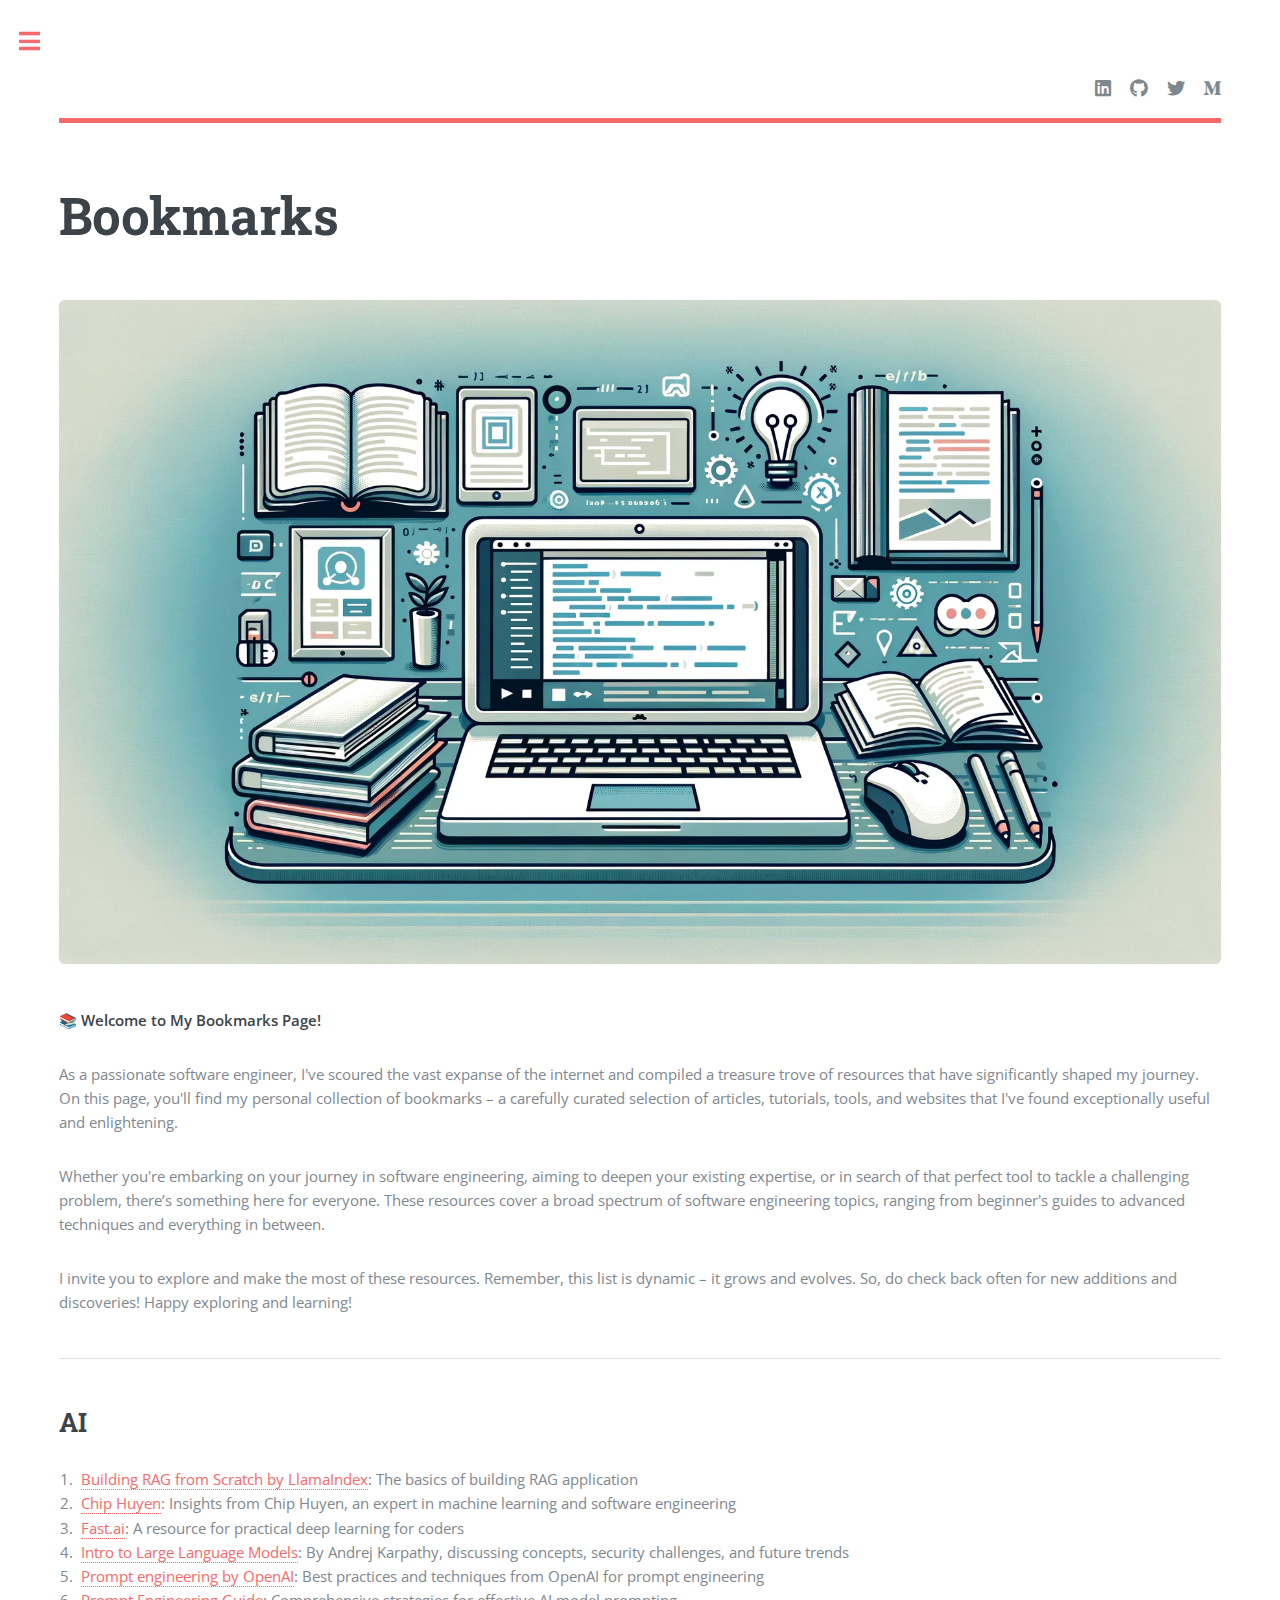
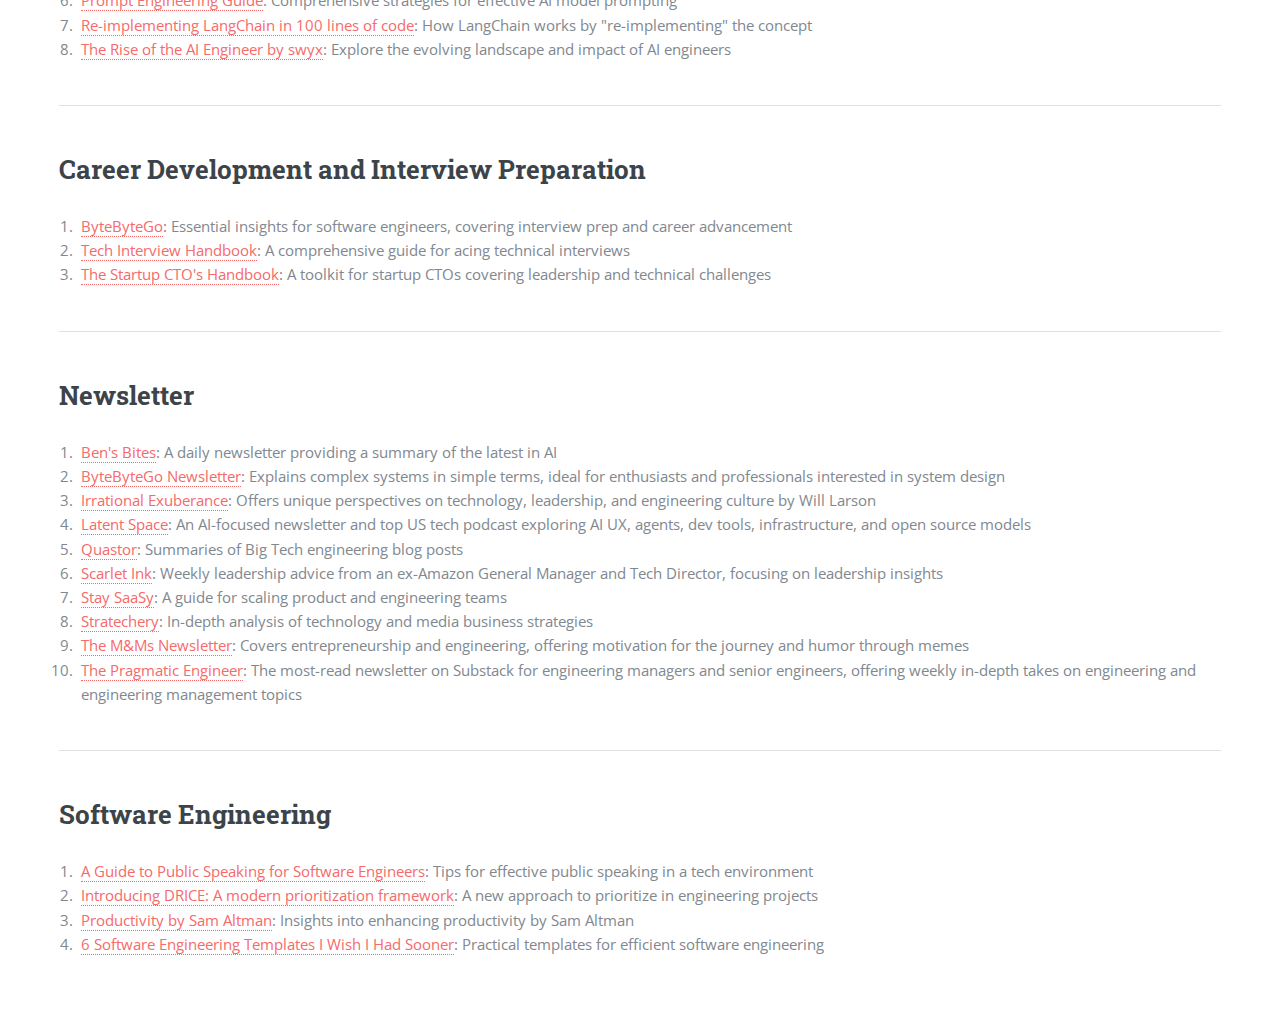
==== commit 6d4627d8: "Add Intro to Large Language Models to bookmark." ====
--- a/bookmarks.html
+++ b/bookmarks.html
@@ -82,6 +82,9 @@
 							an expert in machine learning and software engineering</li>
 						<li><a href="https://www.fast.ai" target="_blank">Fast.ai</a>: A resource for practical deep
 							learning for coders</li>
+						<li><a href="https://www.youtube.com/watch?v=zjkBMFhNj_g" target="_blank">Intro to Large
+								Language Models</a>: By Andrej Karpathy, discussing concepts, security challenges, and
+							future trends</li>
 						<li><a href="https://platform.openai.com/docs/guides/prompt-engineering" target="_blank">Prompt
 								engineering by OpenAI</a>: Best practices and techniques from OpenAI for prompt
 							engineering</li>
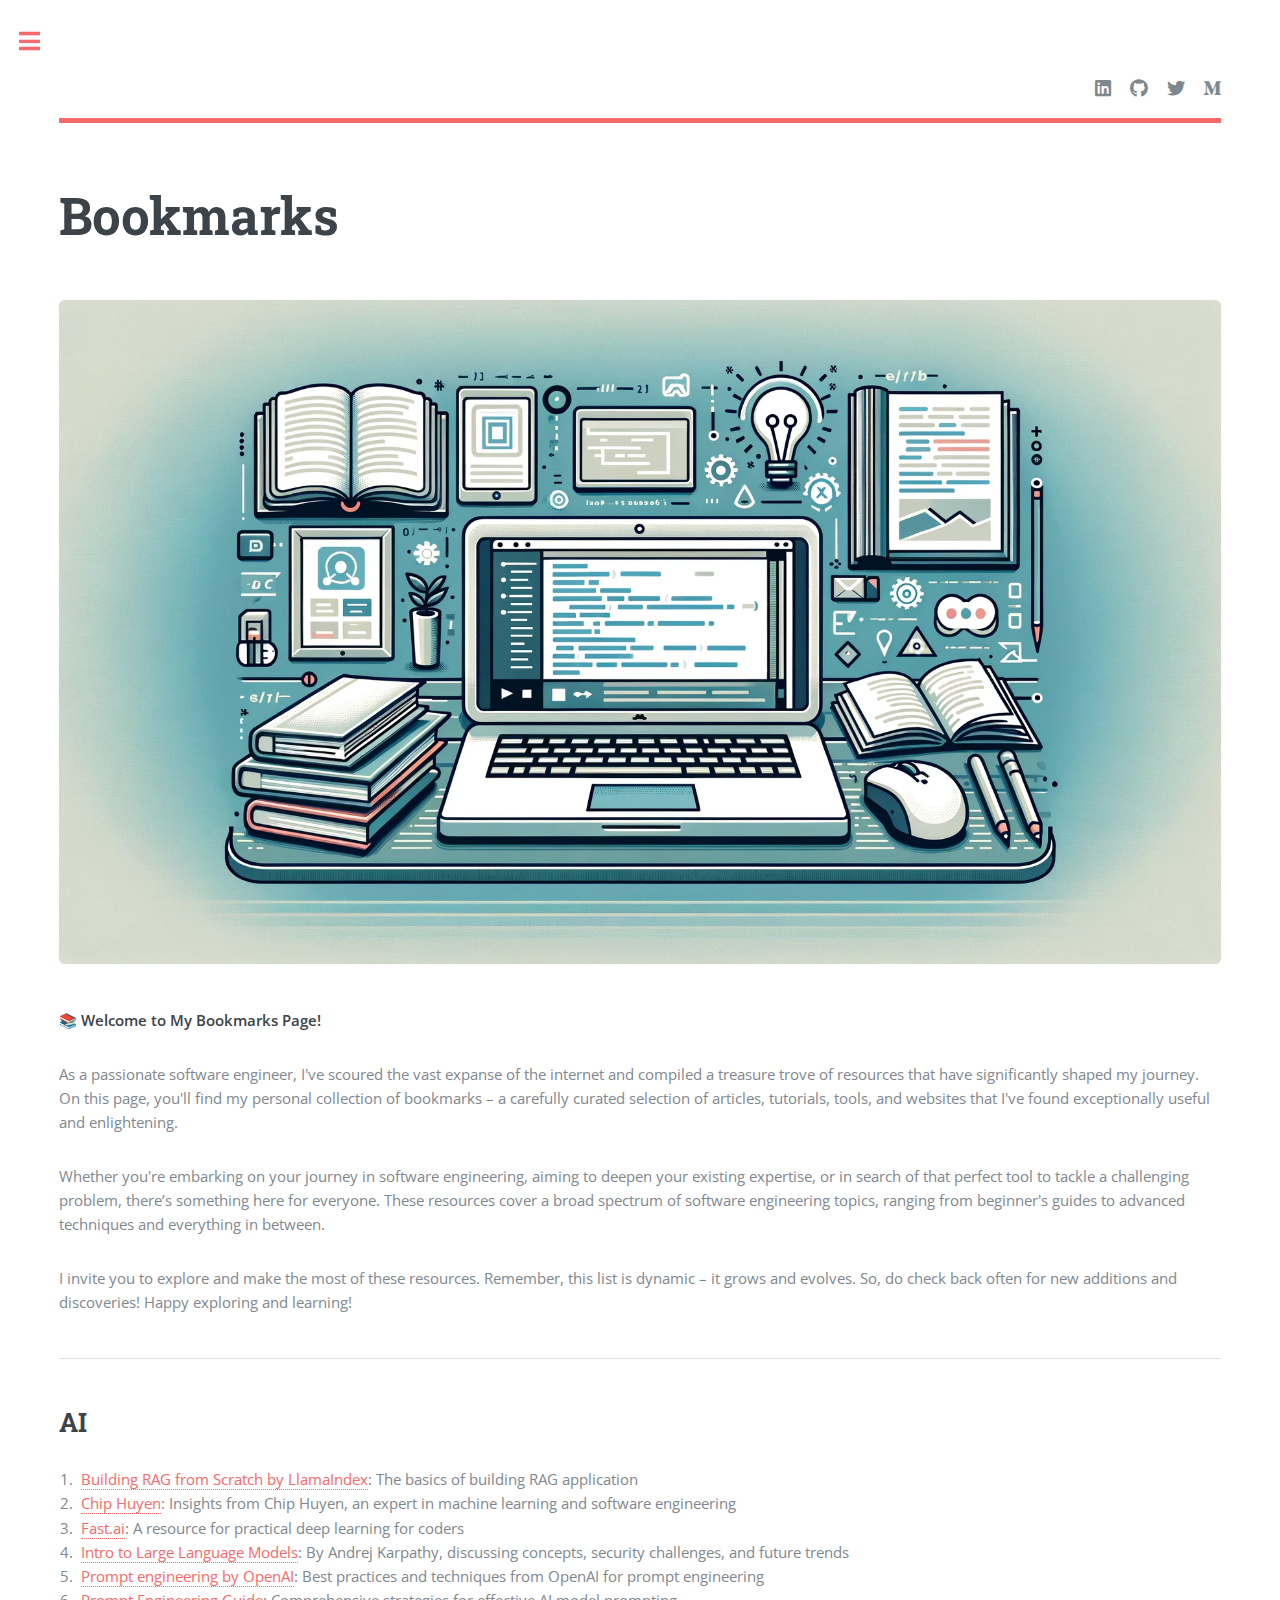
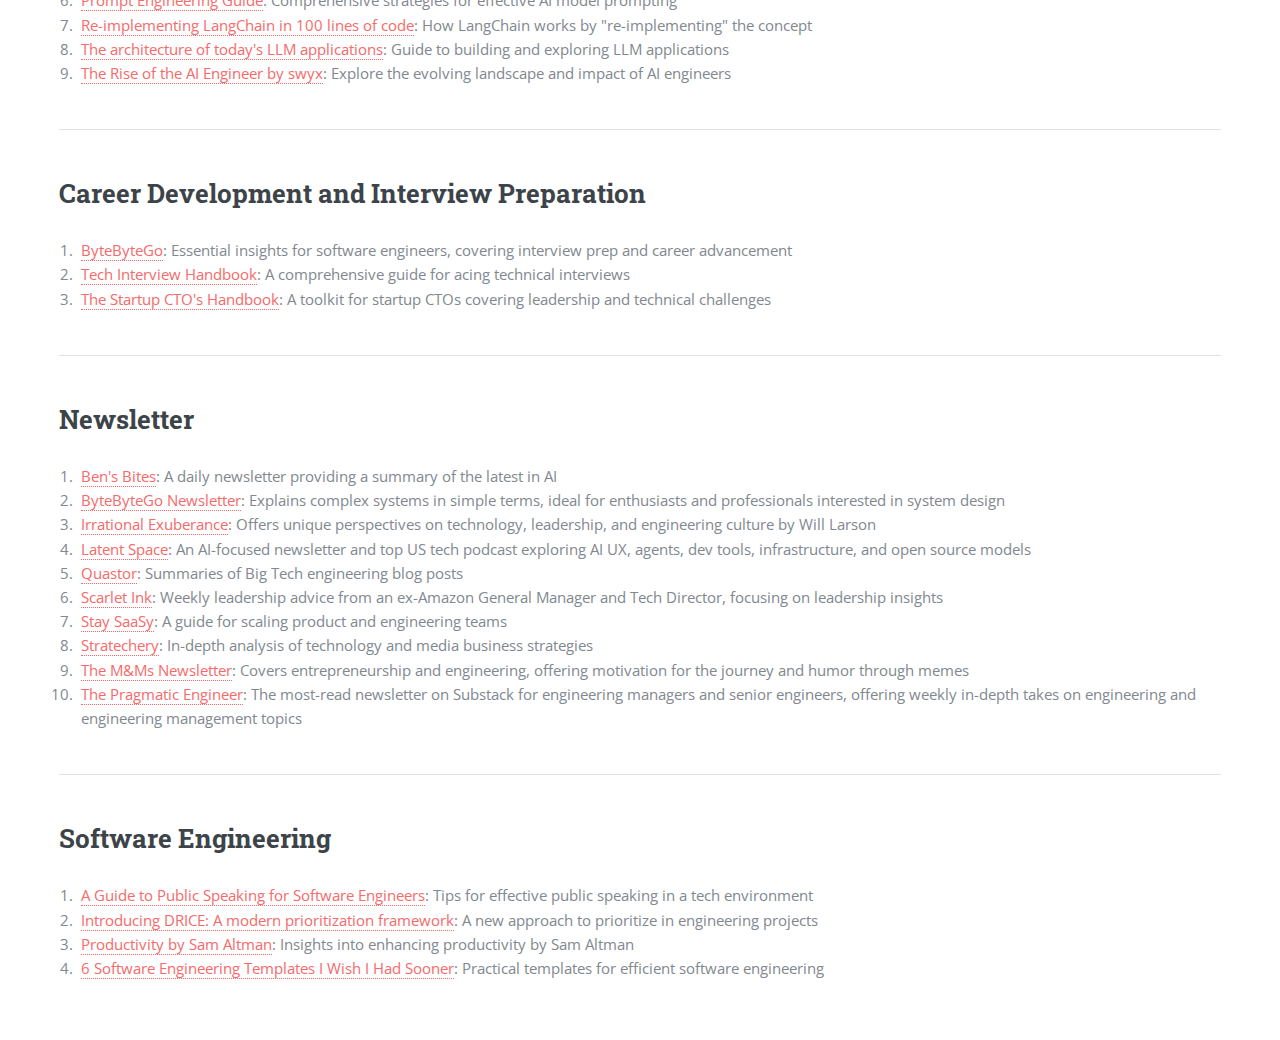
==== commit b6233a54: "Add The Architecture of Today's LLM Application to bookmark." ====
--- a/bookmarks.html
+++ b/bookmarks.html
@@ -93,6 +93,9 @@
 						<li><a href="https://blog.scottlogic.com/2023/05/04/langchain-mini.html"
 								target="_blank">Re-implementing LangChain in 100 lines of code</a>: How LangChain works
 							by "re-implementing" the concept</li>
+						<li><a href="https://github.blog/2023-10-30-the-architecture-of-todays-llm-applications/"
+								target="_blank">The architecture of today's LLM applications</a>: Guide to building and
+							exploring LLM applications</li>
 						<li><a href="https://www.latent.space/p/ai-engineer" target="_blank">The Rise of the AI Engineer
 								by swyx</a>: Explore the evolving landscape and impact of AI engineers</li>
 					</ol>
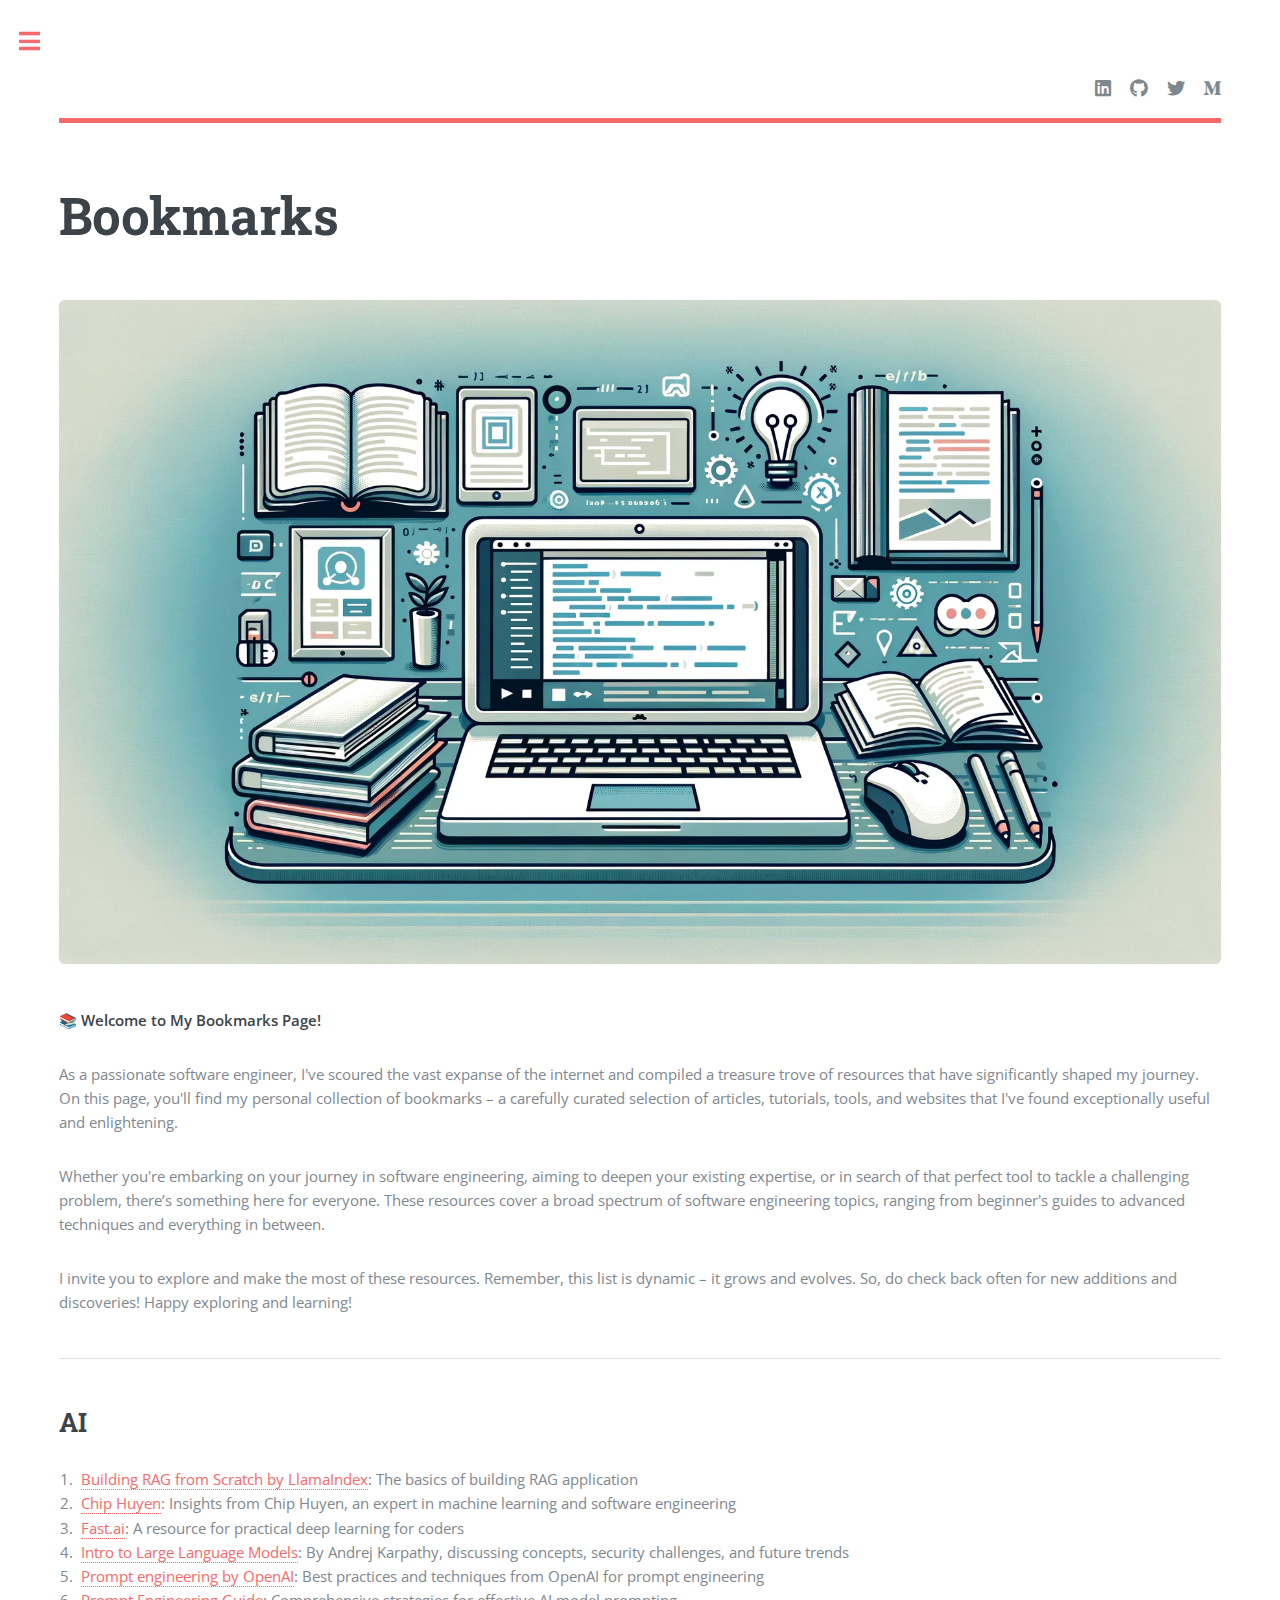
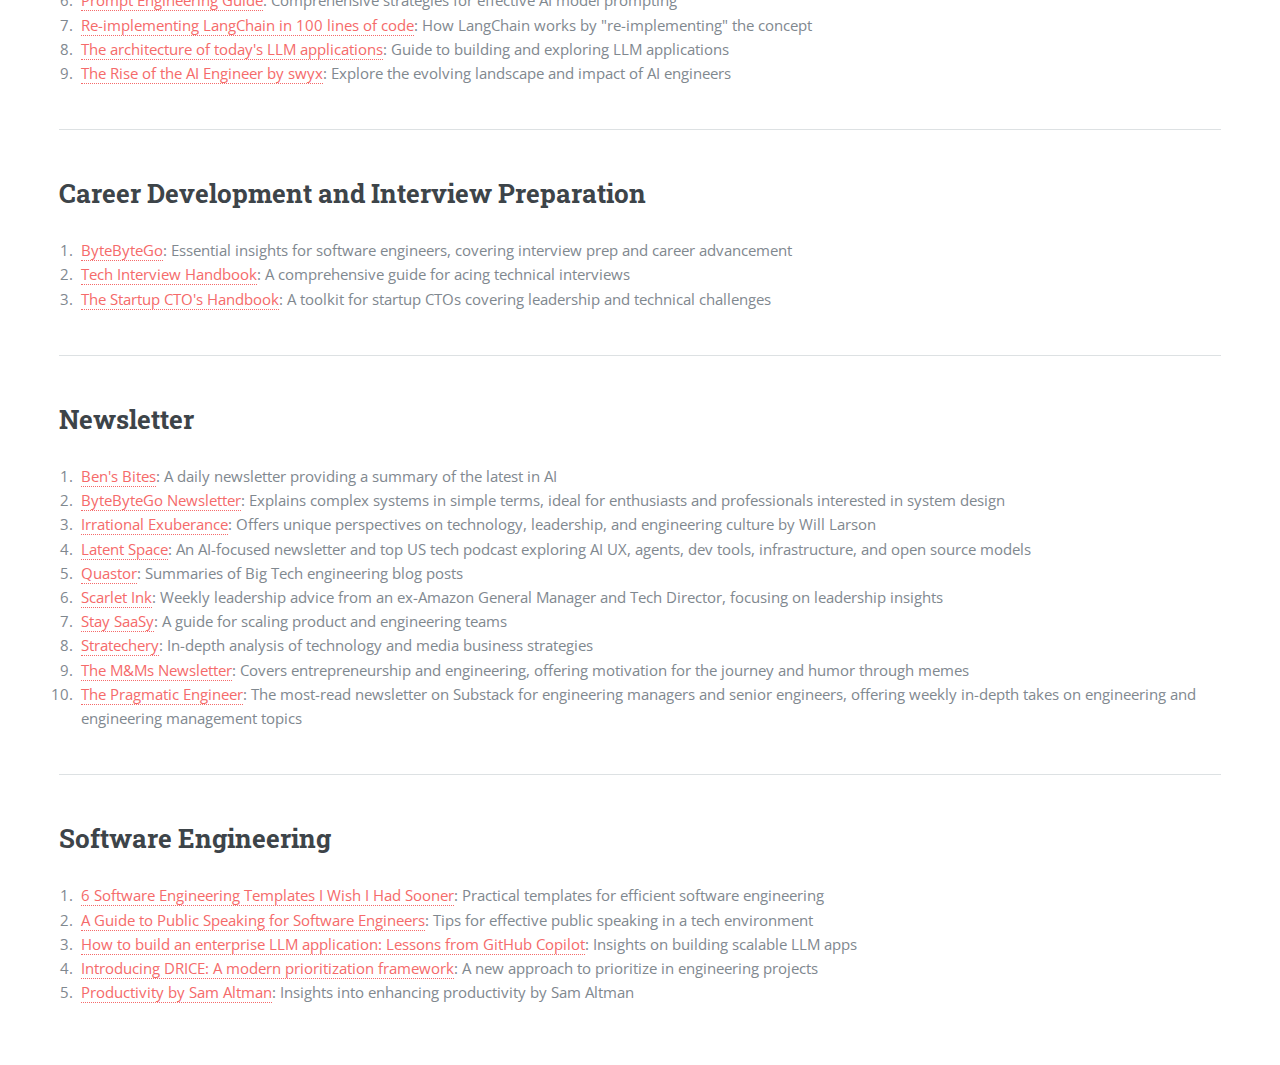
==== commit b56087ab: "Add "How to Build an Enterprise LLM Application: Lessons from GitHub Copilot" to bookmark." ====
--- a/bookmarks.html
+++ b/bookmarks.html
@@ -153,18 +153,21 @@
 
 					<h2><a id="software"></a>Software Engineering</h2>
 					<ol>
+						<li><a href="https://www.developing.dev/p/6-software-engineering-templates" target="_blank">6
+								Software Engineering Templates I Wish I Had Sooner</a>: Practical templates for
+							efficient software engineering</li>
 						<li><a href="https://careercutler.substack.com/p/a-guide-to-public-speaking-for-software"
 								target="_blank">A Guide to Public Speaking for Software Engineers</a>: Tips for
 							effective public speaking in a tech environment
 						</li>
+						<li><a href="https://github.blog/2023-09-06-how-to-build-an-enterprise-llm-application-lessons-from-github-copilot/"
+								target="_blank">How to build an enterprise LLM application: Lessons from GitHub
+								Copilot</a>: Insights on building scalable LLM apps</li>
 						<li><a href="https://www.lennysnewsletter.com/p/introducing-drice-a-modern-prioritization"
 								target="_blank">Introducing DRICE: A modern prioritization framework</a>: A new approach
 							to prioritize in engineering projects</li>
 						<li><a href="https://blog.samaltman.com/productivity" target="_blank">Productivity by Sam
 								Altman</a>: Insights into enhancing productivity by Sam Altman</li>
-						<li><a href="https://www.developing.dev/p/6-software-engineering-templates" target="_blank">6
-								Software Engineering Templates I Wish I Had Sooner</a>: Practical templates for
-							efficient software engineering</li>
 					</ol>
 
 				</section>
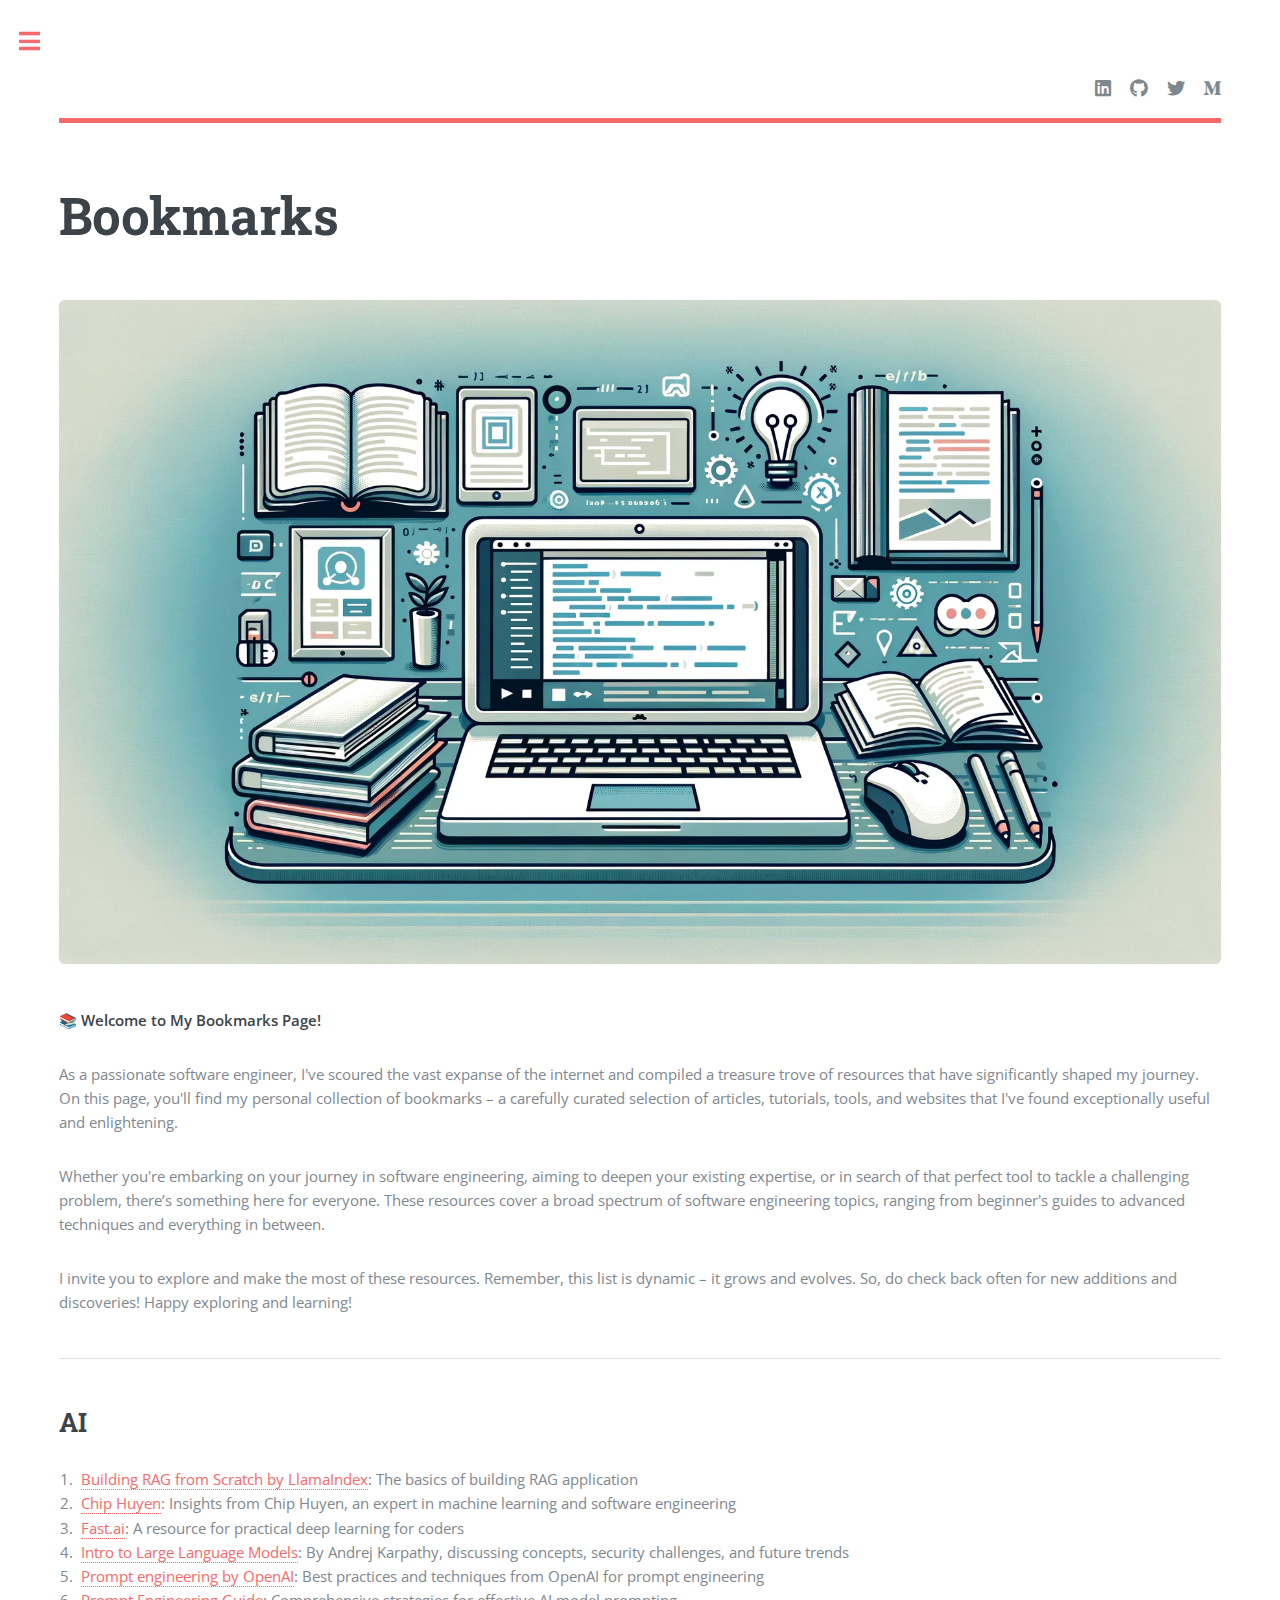
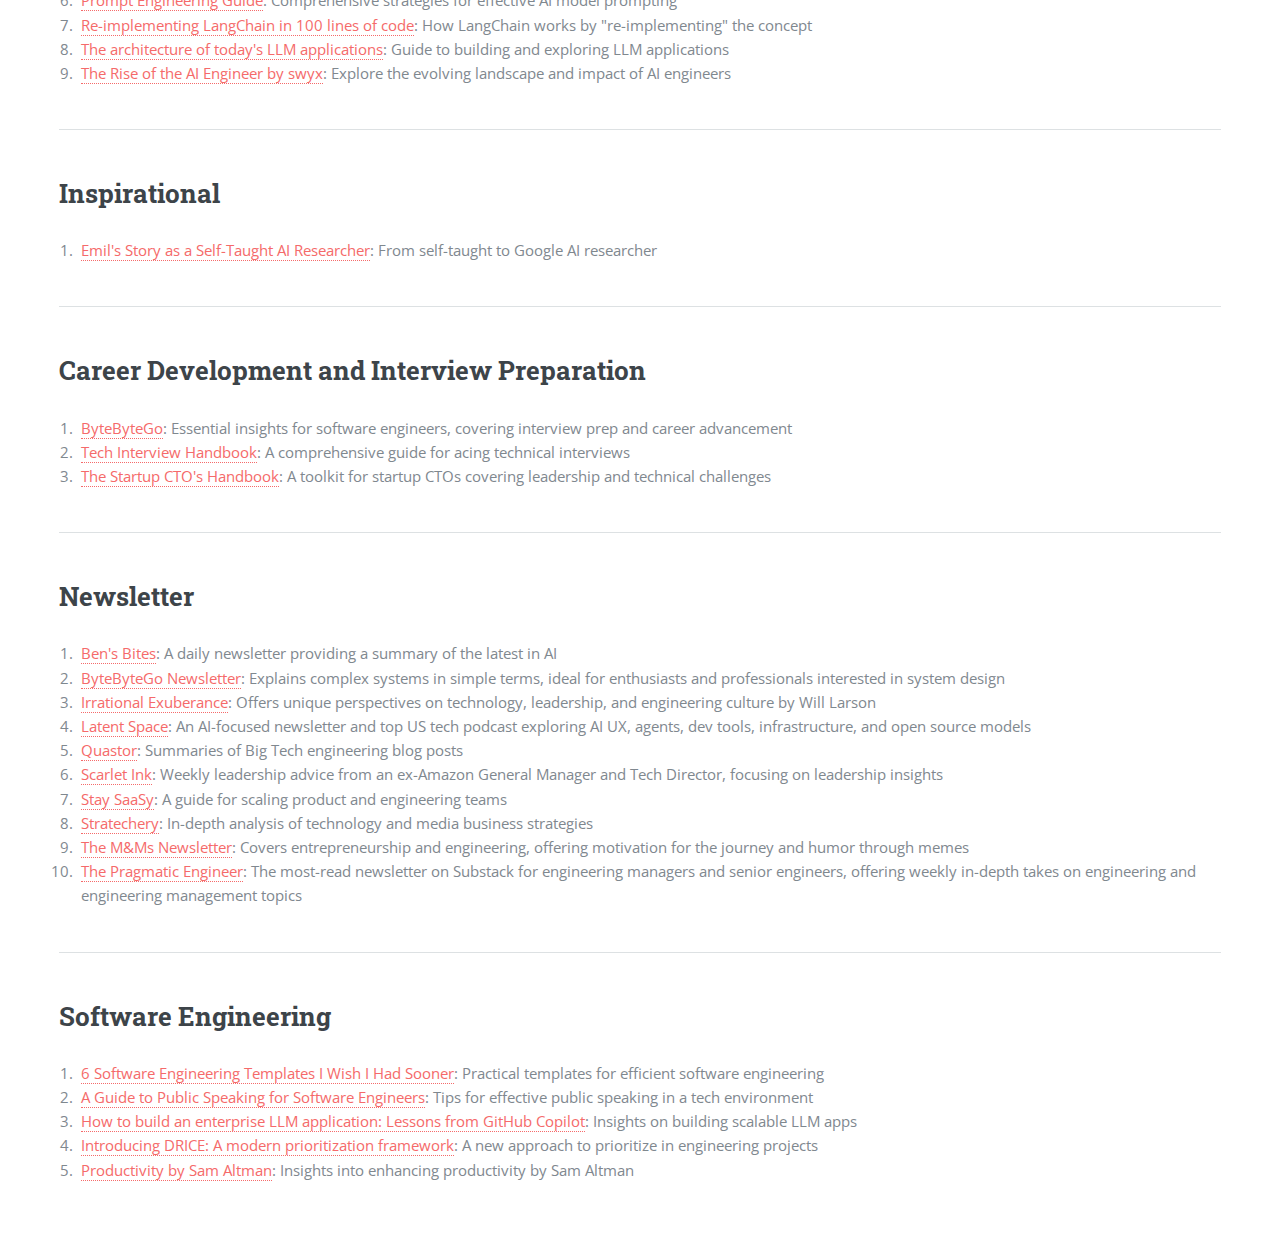
==== commit b81899cd: "Add inspirational section to bookmarks page." ====
--- a/bookmarks.html
+++ b/bookmarks.html
@@ -102,6 +102,15 @@
 
 					<hr class="major" />
 
+					<h2><a id="inspirational">Inspirational</h2>
+					<ol>
+						<li><a href="https://blog.floydhub.com/emils-story-as-a-self-taught-ai-researcher/"
+								target="_blank">Emil's Story as a Self-Taught AI Researcher</a>: From self-taught to
+							Google AI researcher</li>
+					</ol>
+
+					<hr class="major" />
+
 					<h2><a id="career-dev">Career Development and Interview Preparation</h2>
 					<ol>
 						<li><a href="https://bytebytego.com/" target="_blank">ByteByteGo</a>: Essential insights for
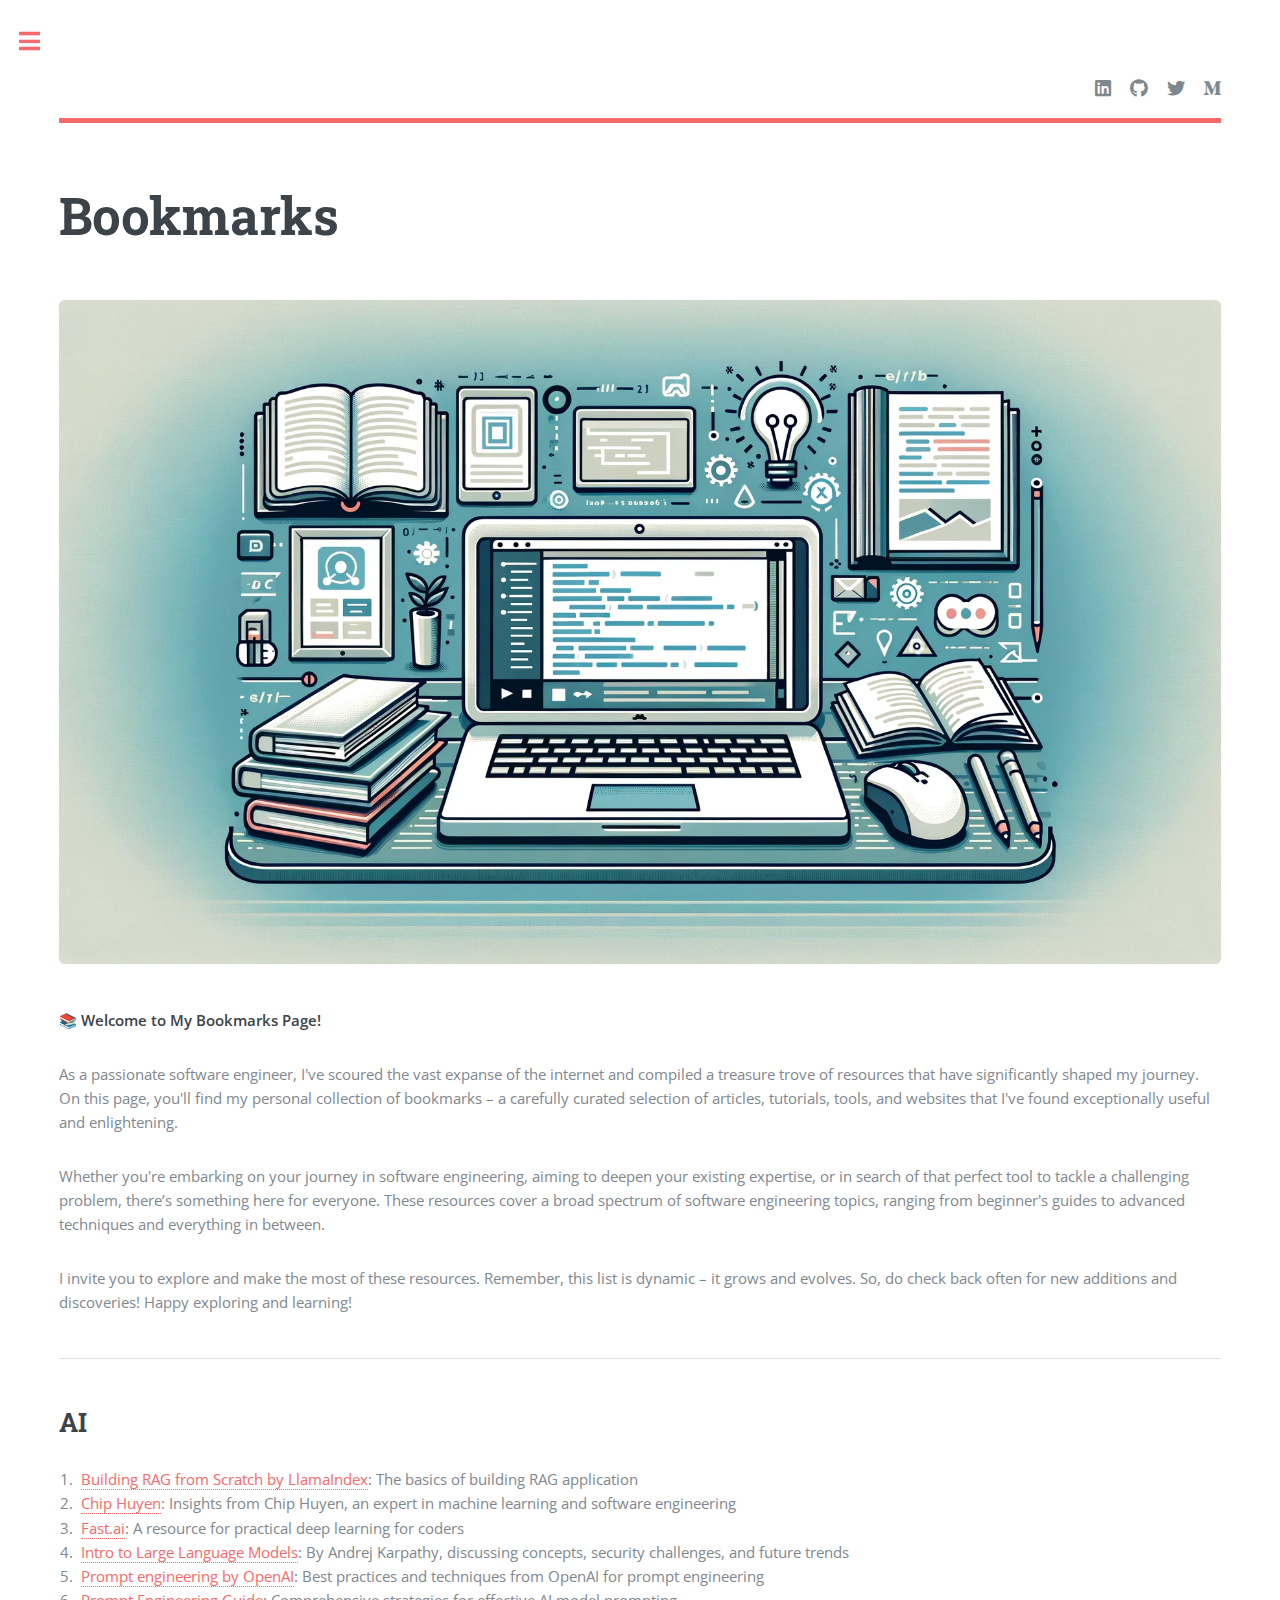
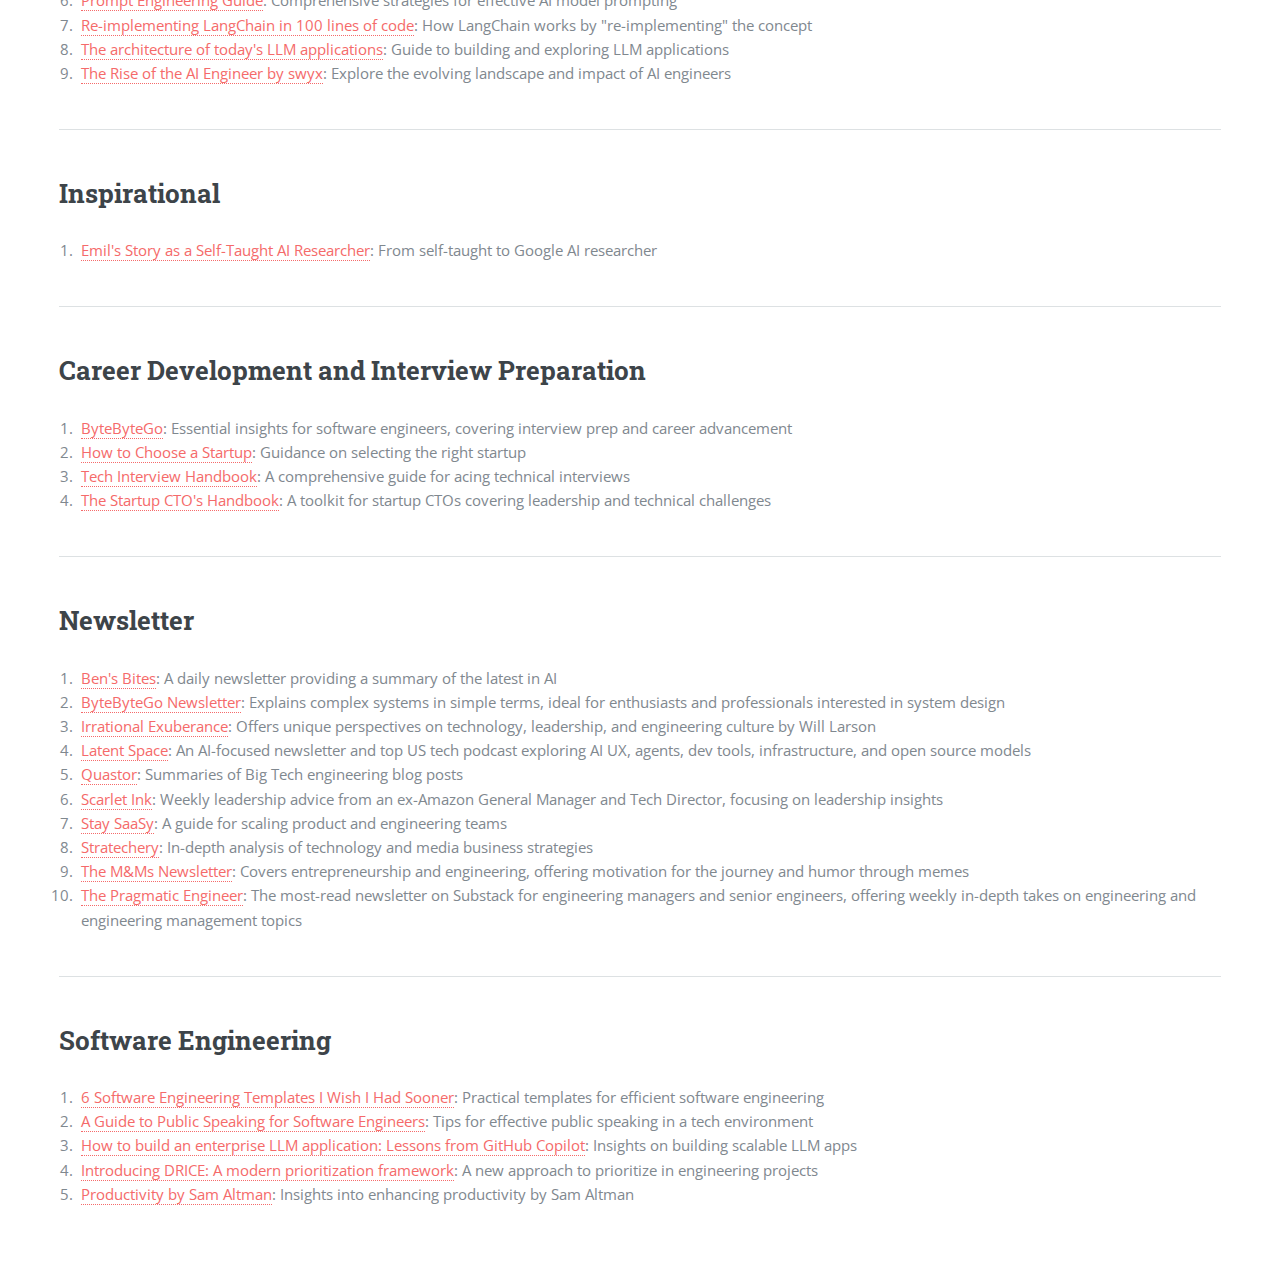
==== commit 956c755b: "How to Choose a Startup" ====
--- a/bookmarks.html
+++ b/bookmarks.html
@@ -115,6 +115,8 @@
 					<ol>
 						<li><a href="https://bytebytego.com/" target="_blank">ByteByteGo</a>: Essential insights for
 							software engineers, covering interview prep and career advancement</li>
+						<li><a href="https://www.danhock.co/p/how-to-choose-a-startup" target="_blank">How to Choose a
+								Startup</a>: Guidance on selecting the right startup</li>
 						<li><a href="https://github.com/yangshun/tech-interview-handbook" target="_blank">Tech Interview
 								Handbook</a>: A comprehensive guide for acing technical interviews</li>
 						<li><a href="https://github.com/ZachGoldberg/Startup-CTO-Handbook" target="_blank">The Startup
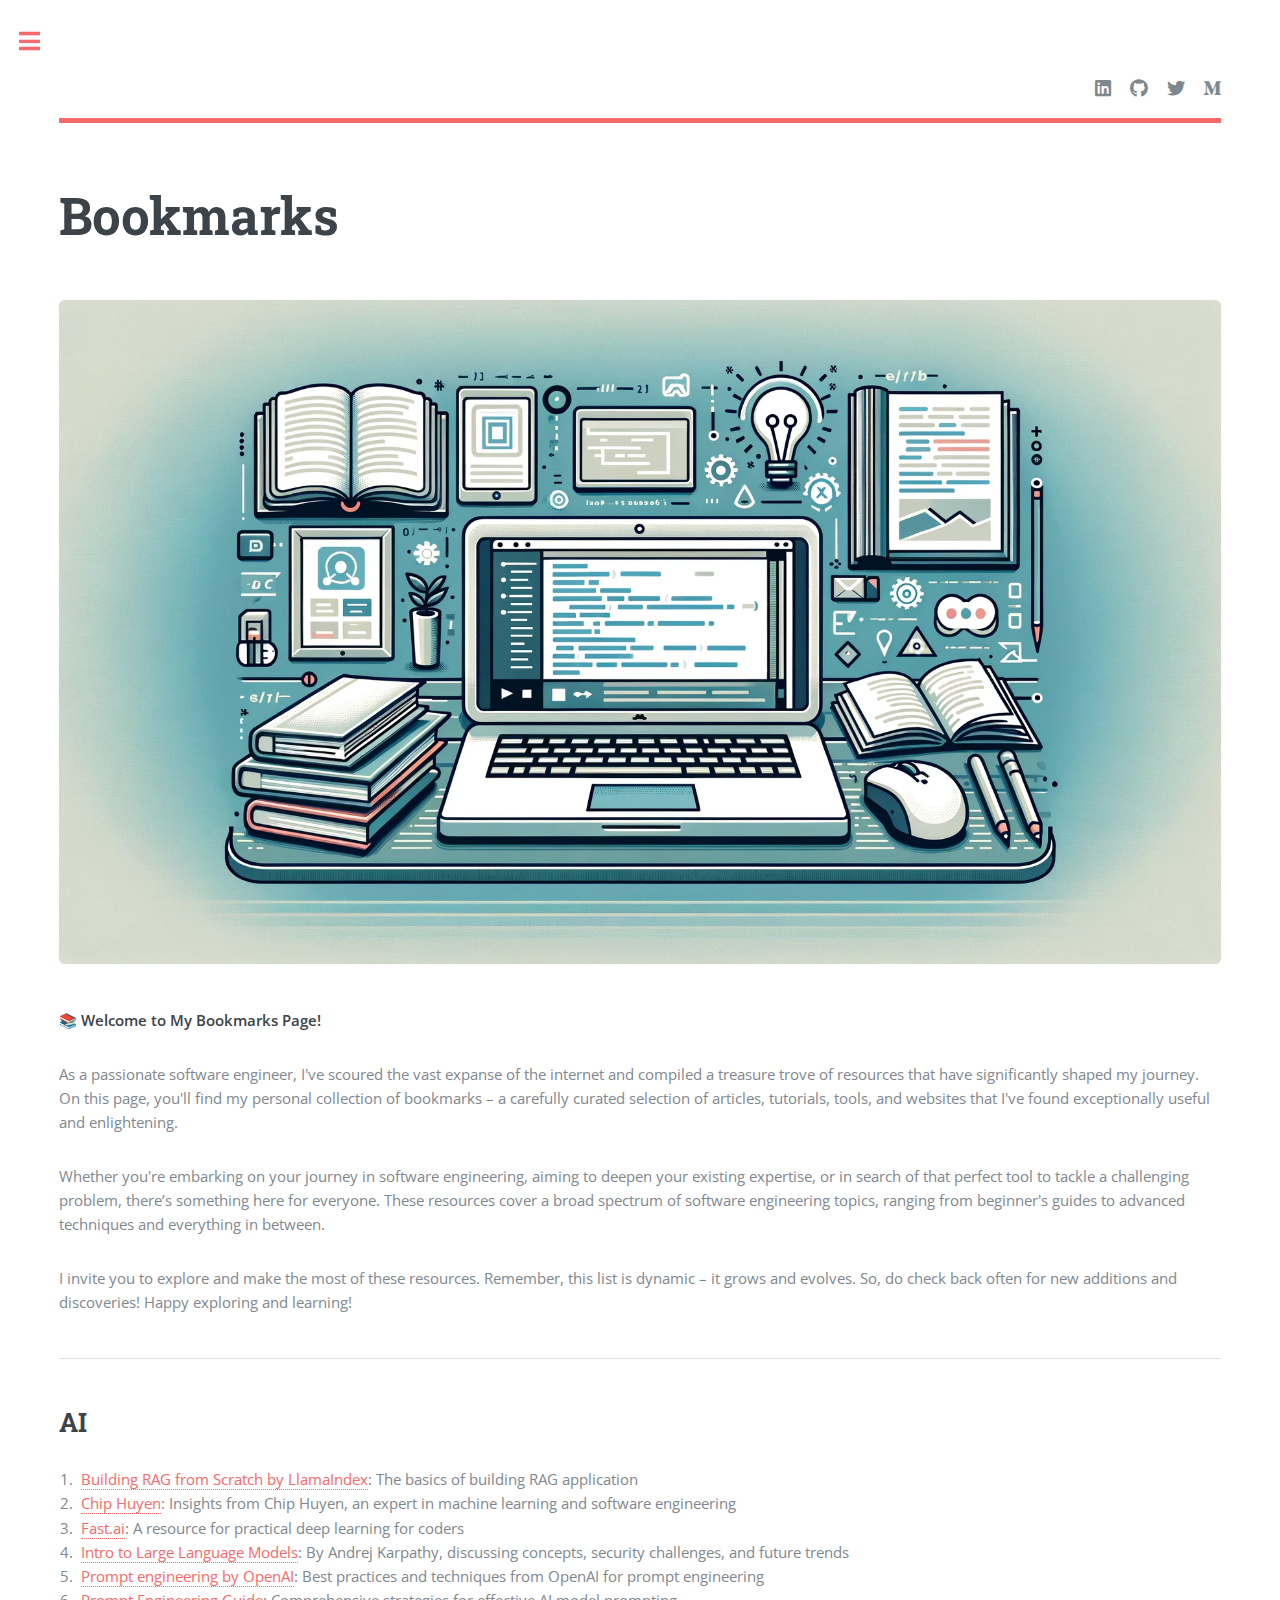
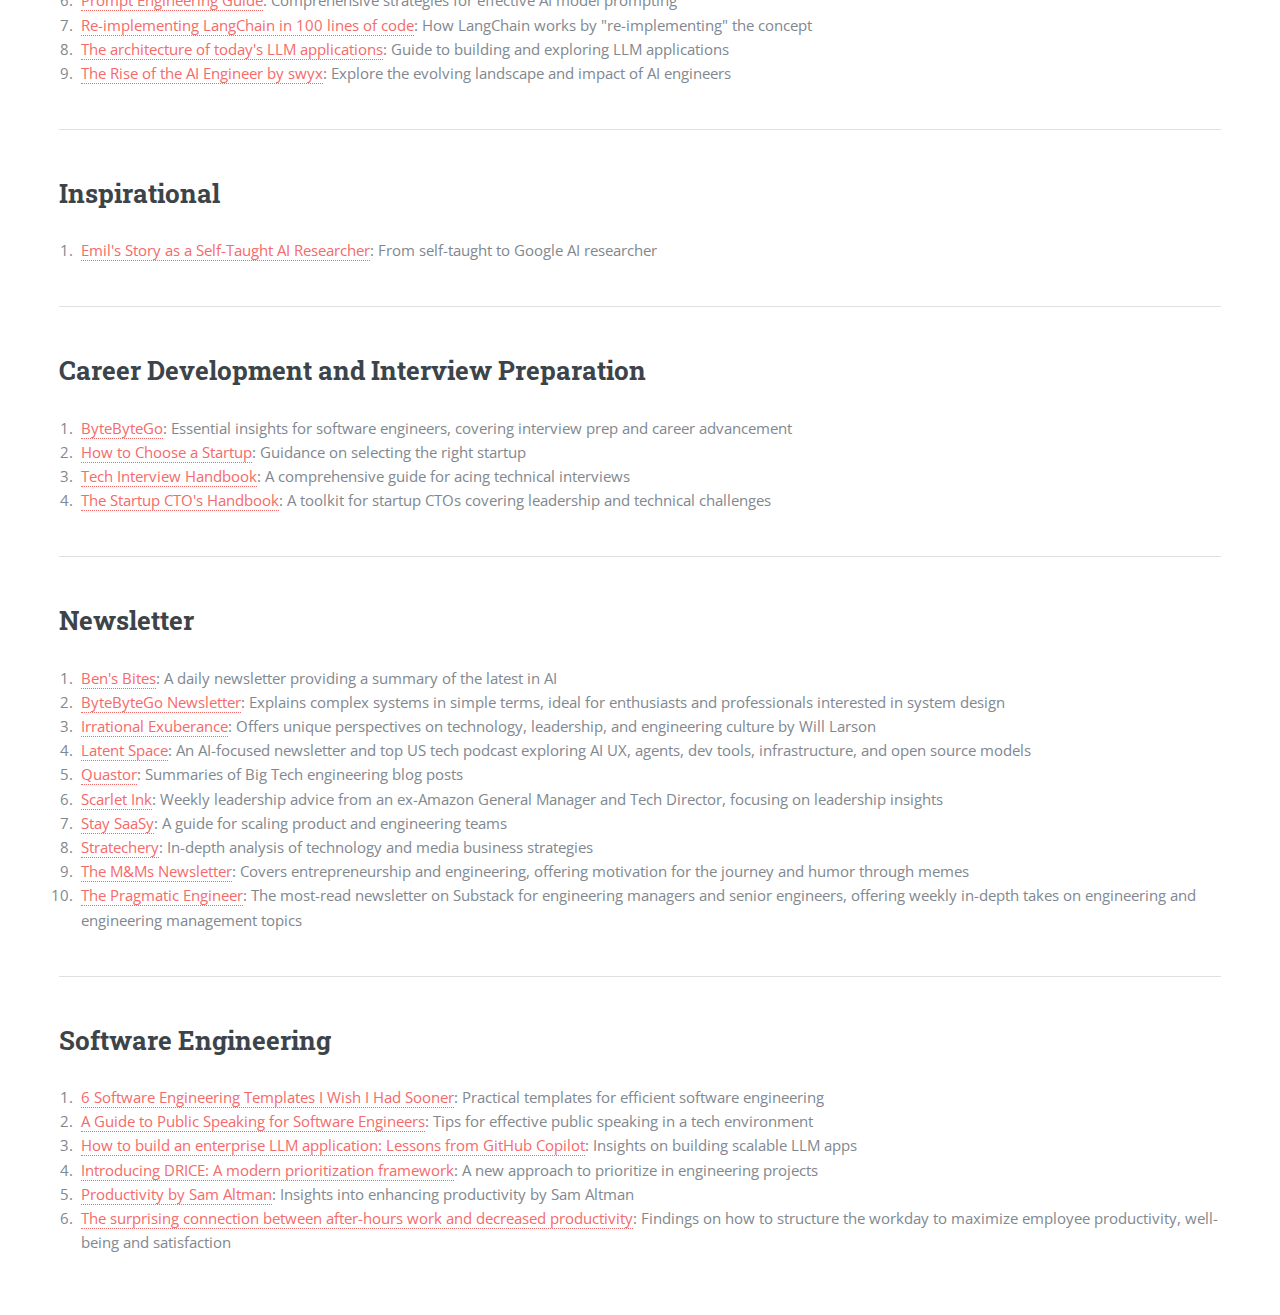
==== commit f31cbe8d: "Add The surprising connection between after-hours work and decreased productivity to bookmarks." ====
--- a/bookmarks.html
+++ b/bookmarks.html
@@ -179,6 +179,10 @@
 							to prioritize in engineering projects</li>
 						<li><a href="https://blog.samaltman.com/productivity" target="_blank">Productivity by Sam
 								Altman</a>: Insights into enhancing productivity by Sam Altman</li>
+						<li><a href="https://slack.com/blog/news/the-surprising-connection-between-after-hours-work-and-decreased-productivity"
+								target="_blank">The surprising connection between after-hours work and decreased
+								productivity</a>: Findings on how to structure the workday to maximize employee
+							productivity, well-being and satisfaction</li>
 					</ol>
 
 				</section>
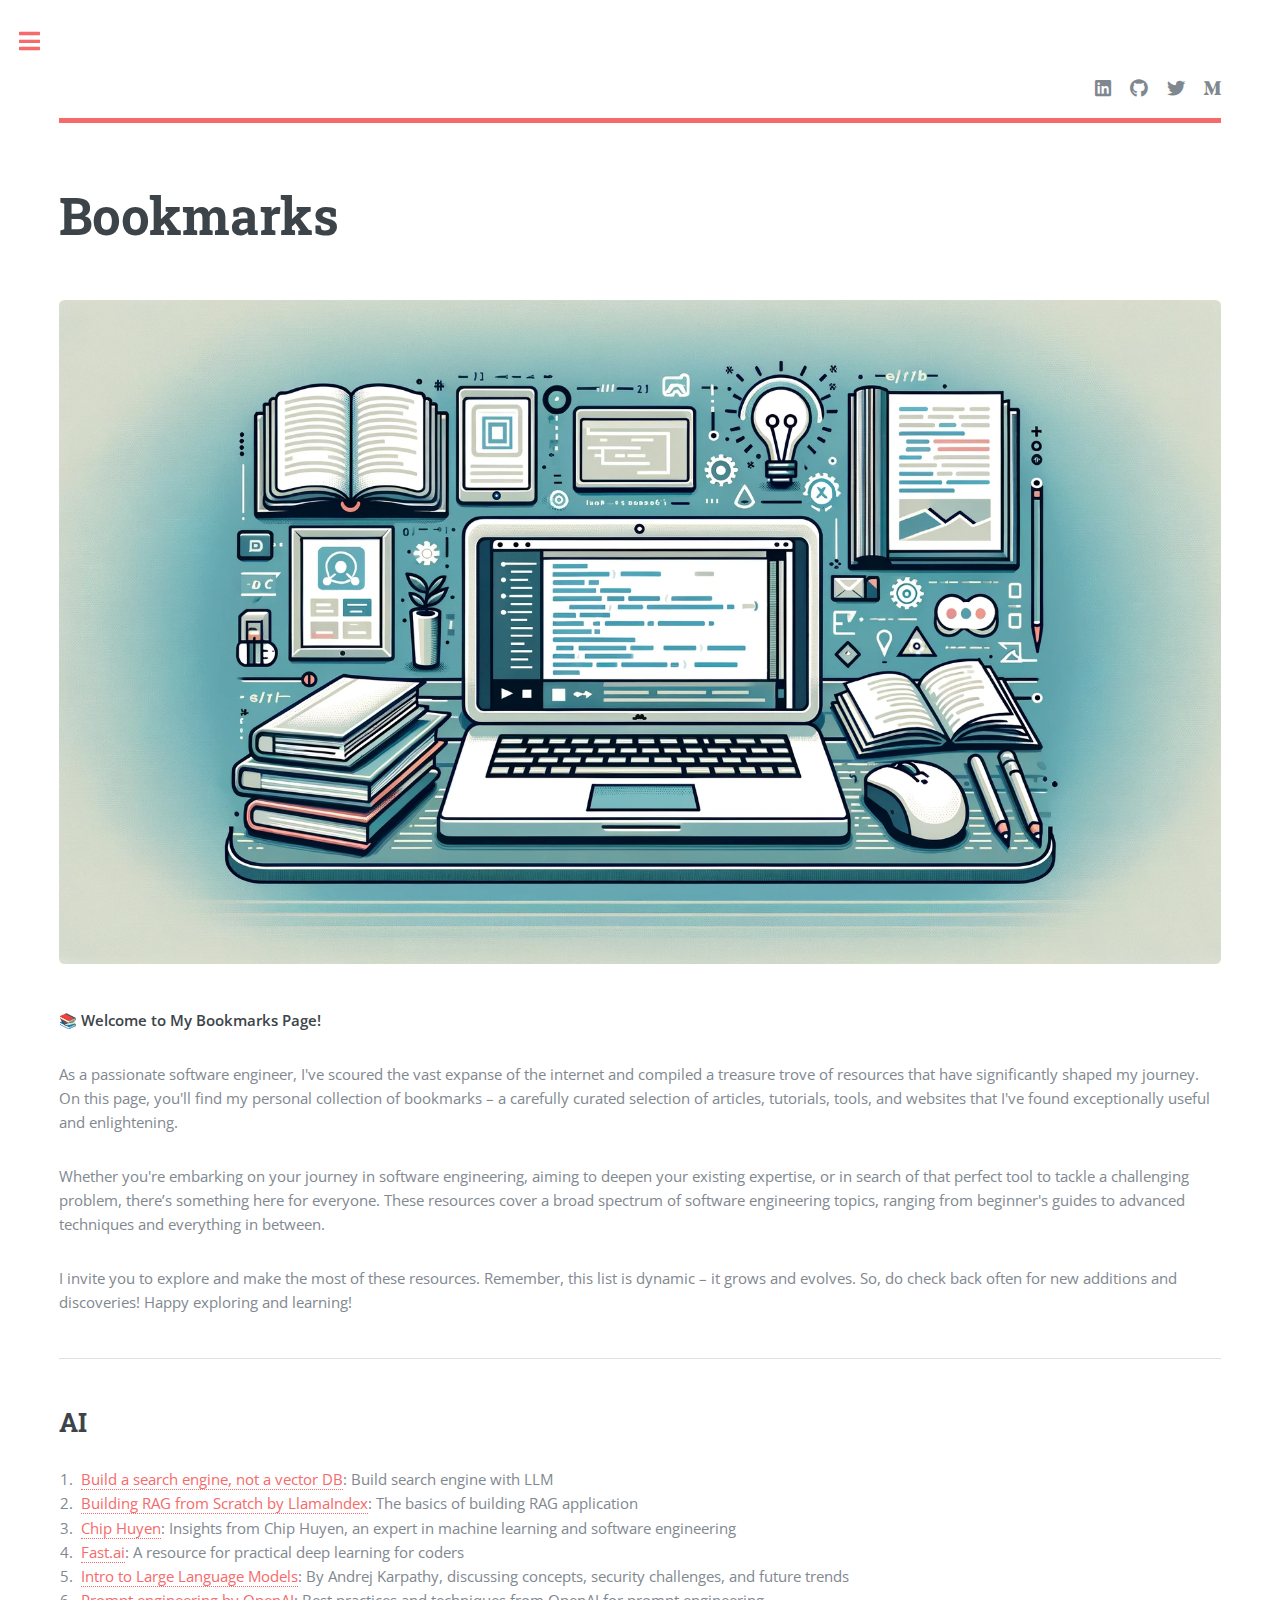
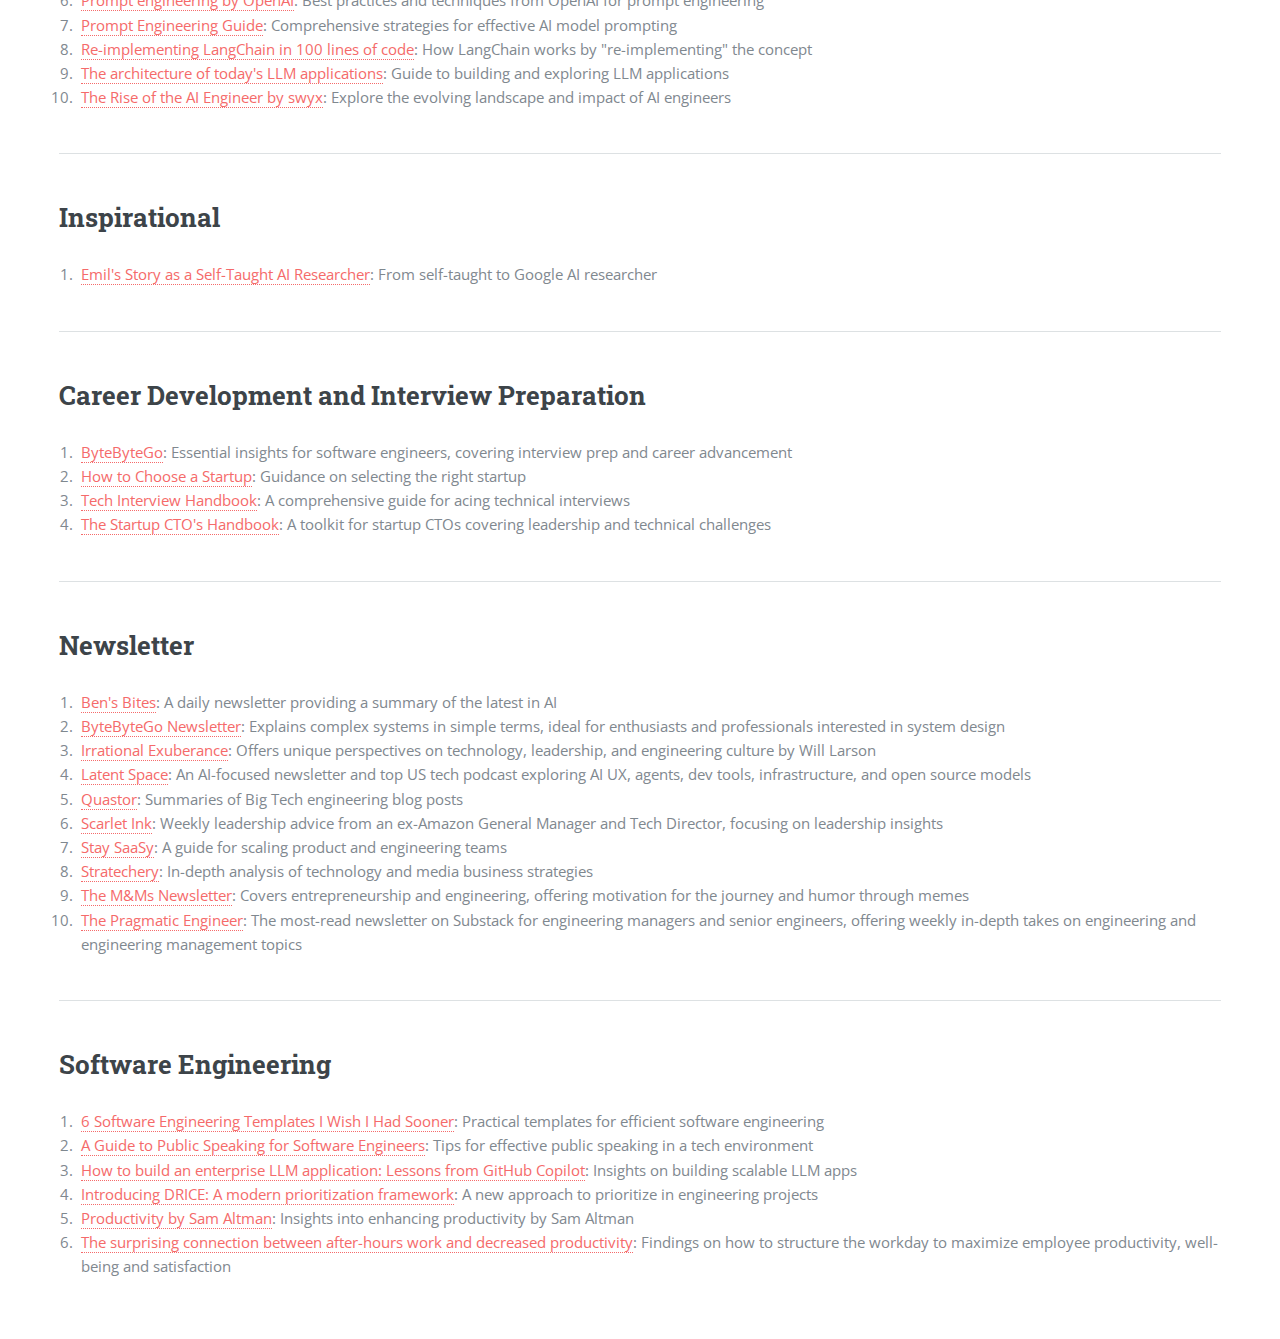
==== commit 22840215: "Add Build a search engine, not a vector DB to bookmarks." ====
--- a/bookmarks.html
+++ b/bookmarks.html
@@ -75,6 +75,8 @@
 
 					<h2><a id="ai"></a>AI</h2>
 					<ol>
+						<li><a href="https://blog.elicit.com/search-vs-vector-db/" target="_blank">Build a search
+								engine, not a vector DB</a>: Build search engine with LLM</li>
 						<li><a href="https://gpt-index.readthedocs.io/en/stable/optimizing/building_rag_from_scratch.html#"
 								target="_blank">Building RAG from Scratch by LlamaIndex</a>: The basics of building RAG
 							application</li>
